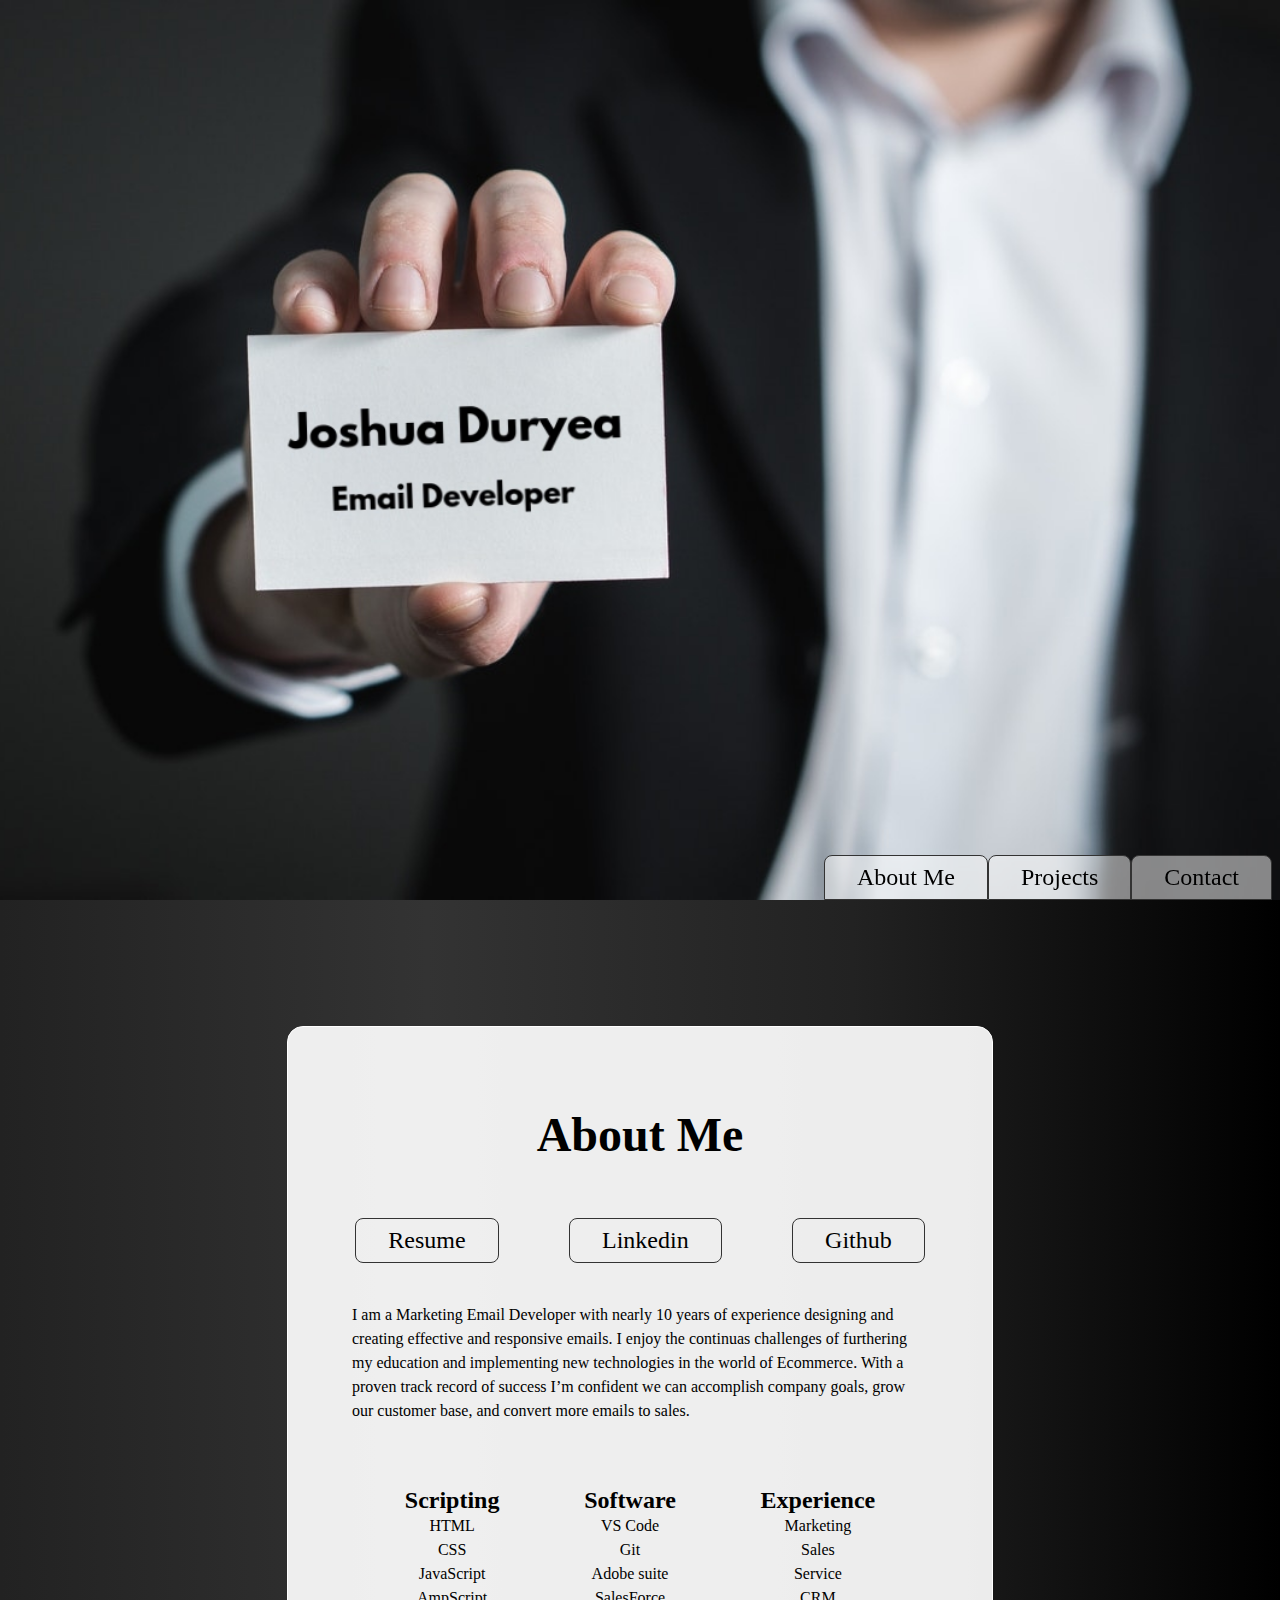
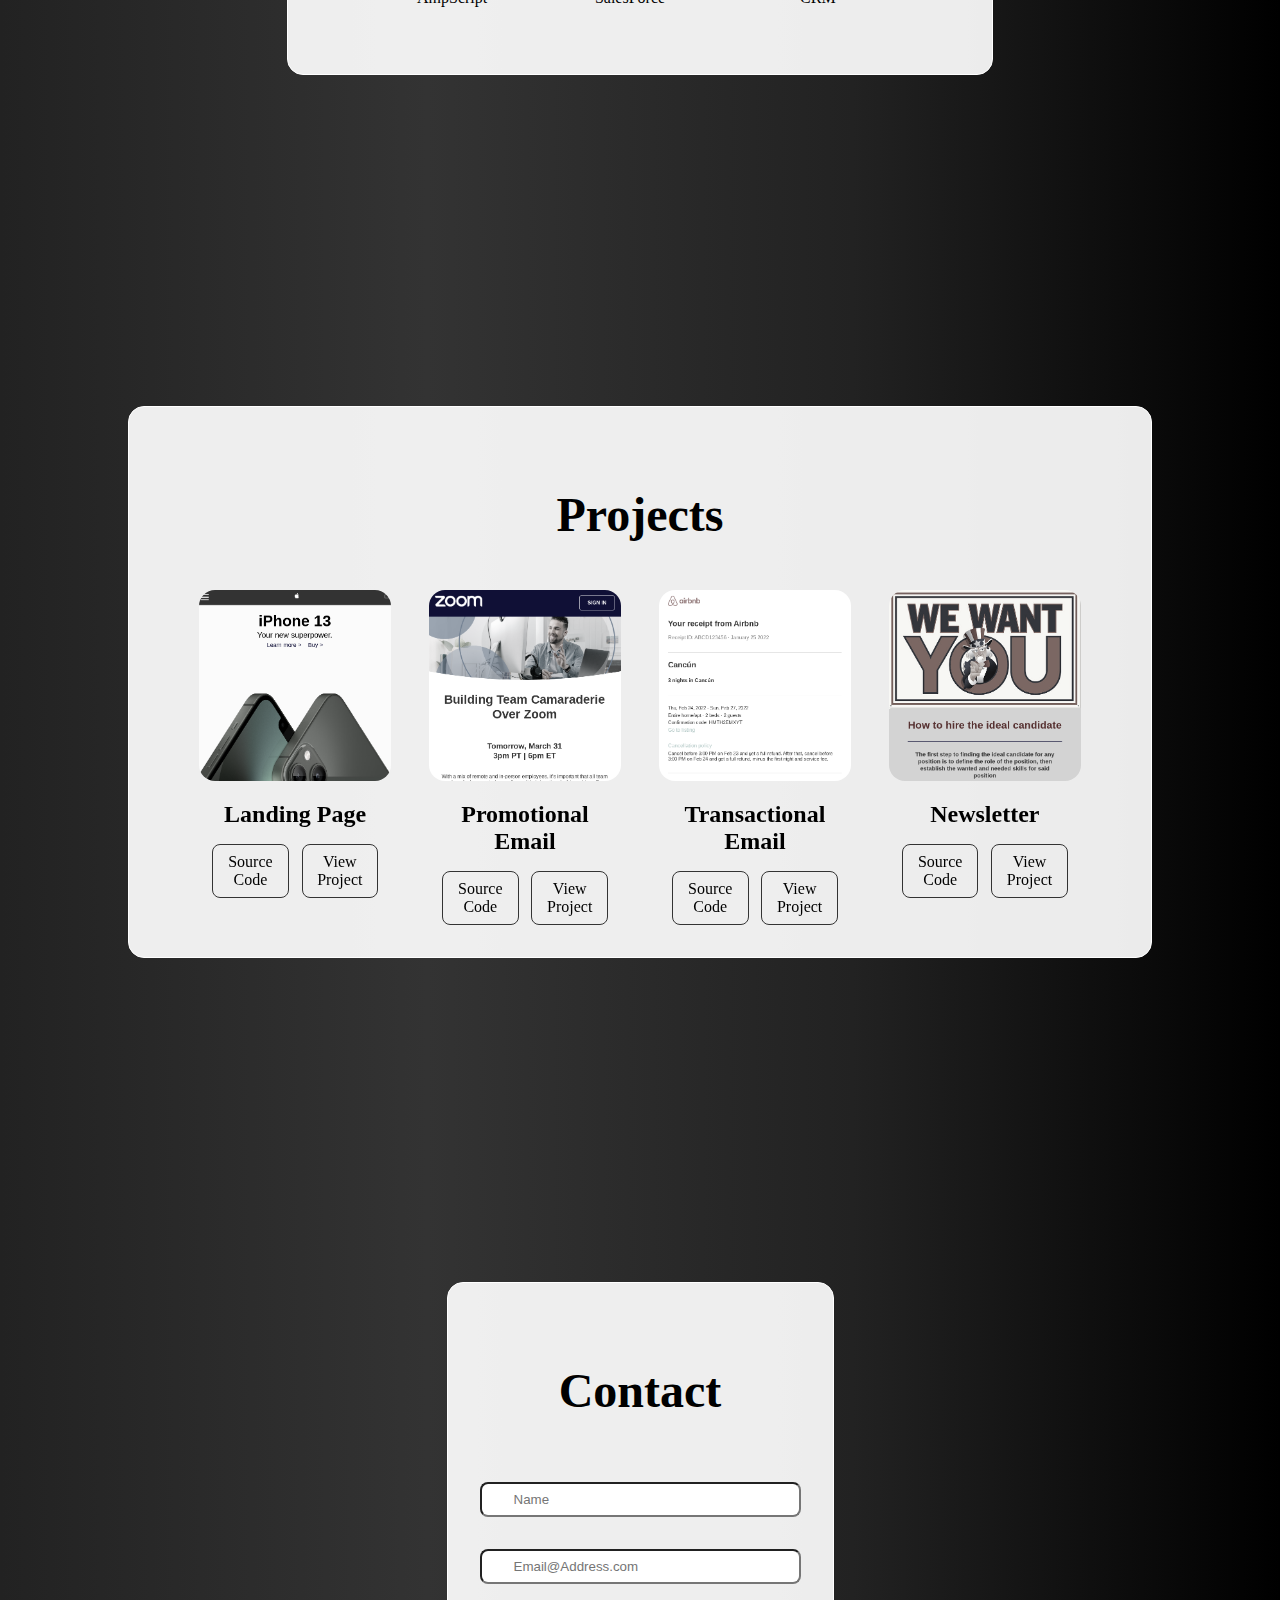
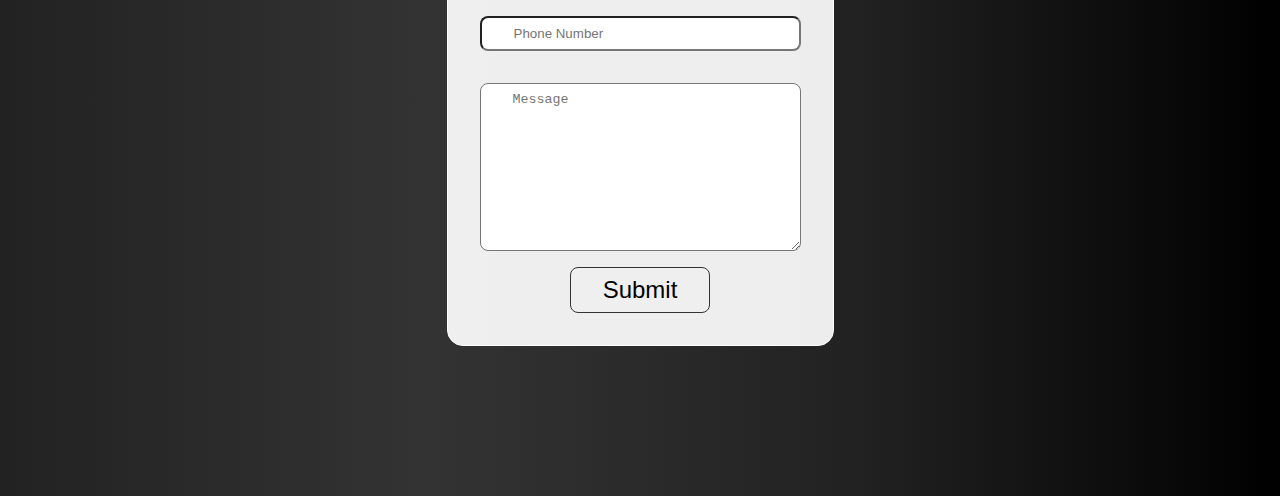
==== index.html @ 365a5def "Add files via upload" ====
<!DOCTYPE html>
<html lang="en">
<head>
    <meta charset="UTF-8">
    <meta http-equiv="X-UA-Compatible" content="IE=edge">
    <meta name="viewport" content="width=device-width, initial-scale=1.0">
    <link rel="stylesheet" href="./style.css">
    <title>Joshua Duryea</title>
</head>
<body>
    
    <header class="hero"></header>

    <nav>
        <ul>
            <li><a href="#about">About Me</a></li>
            <li><a href="#projects">Projects</a></li>
            <li><a href="#contact">Contact</a></li>
        </ul>
    </nav>

    <div class="section" id="about">
        <section class="container">
            <h1>About Me</h1>
            <div class="resume">
                <a href="./Resume2022.pdf" target="_blank">Resume</a>
                <a href="https://www.linkedin.com/in/j-undefined-8a1ba5246/" target="_blank">Linkedin</a>
                <a href="https://github.com/joshuajay511" target="_blank">Github</a>
            </div>
            <p>I am a Marketing Email Developer with nearly 10 years of experience designing and creating effective and responsive emails. I enjoy the continuas challenges of furthering my education and implementing new technologies in the world of Ecommerce. With a proven track record of success I’m confident we can accomplish company goals, grow our customer base, and convert more emails to sales. </p>
            <div class="content">
                <div class="col">
                    <h2>Scripting</h2>
                    <ul>
                        <li>HTML</li>
                        <li>CSS</li>
                        <li>JavaScript</li>
                        <li>AmpScript</li>
                    </ul>
                </div>
                <div class="col">
                    <h2>Software</h2>
                    <ul>
                        <li>VS Code</li>
                        <li>Git</li>
                        <li>Adobe suite</li>
                        <li>SalesForce</li>
                    </ul>
                </div>
                <div class="col">
                    <h2>Experience</h2>
                    <ul>
                        <li>Marketing</li>
                        <li>Sales</li>
                        <li>Service</li>
                        <li>CRM</li>
                    </ul>
                </div>
            </div>
        </section>
    </div>

    <div class="section" id="projects">
        <section class="container">
            <h1>Projects</h1>
            <ul>
                <li>
                    <div class="project">
                        <img src="./landingPage.png">
                        <h2>Landing Page</h2>
                        <ul>
                            <li><a href="https://github.com/joshuajay511/landingpage.git" target="_blank">Source Code</a></li>
                            <li><a href="./landing.html" target="_blank">View Project</a></li>
                        </ul>
                    </div>
                </li>
                <li>
                    <div class="project">
                        <img src="./promotional.png">
                        <h2>Promotional Email</h2>
                        <ul>
                            <li><a href="https://github.com/joshuajay511/emailpromotional.git" target="_blank">Source Code</a></li>
                            <li><a href="./promotional.html" target="_blank">View Project</a></li>
                        </ul>
                    </div>
                </li>
                <li>
                    <div class="project">
                        <img src="./receipt.png">
                        <h2>Transactional Email</h2>
                        <ul>
                            <li><a href="https://github.com/joshuajay511/emailreceipt.git" target="_blank">Source Code</a></li>
                            <li><a href="./receipt.html" target="_blank">View Project</a></li>
                        </ul>
                    </div>
                </li>
                <li>
                    <div class="project">
                        <img src="./newsletter.png">
                        <h2>Newsletter</h2>
                        <ul>
                            <li><a href="https://github.com/joshuajay511/emailnewsletter.git" target="_blank">Source Code</a></li>
                            <li><a href="./newsletter.html" target="_blank">View Project</a></li>
                        </ul>
                    </div>
                </li>
            </ul>
        </section>
    </div>

    <footer class="section" id="contact">
        <form name="contact" class="container" id="form" action="post" data-netlify="true">
            <h1>Contact</h1>
            <input type="text" id="name" placeholder="Name" required>
            <input type="email" id="email" placeholder="Email@Address.com" required>
            <input type="tel" pattern="[0-9]{10}" id="phone" placeholder="Phone Number">
            <textarea type="text" id="message" placeholder="Message" cols="30" rows="10"></textarea>
            <div data-netlify-recaptcha="true"></div>
            <button type="submit">Submit</button>
        </form>
    </footer>

</body>
</html>
---- style.css ----
*{
    margin: 0;
    padding: 0;
    box-sizing: border-box;
    scroll-behavior: smooth;
    transition: .5s ease;
    -webkit-tap-highlight-color:  rgba(255, 255, 255, 0); 
}

body {
    width: 100%;
    max-width: 2000px;
    background-image: linear-gradient(to right, #222, #333, #222, black);
}

nav {
    width: 100%;
    position: fixed;
    bottom: 0;
    display: flex;
    justify-content: flex-end;
    z-index: 10;
}

nav ul {
    display: flex;
    margin-right: 8px;
}

nav ul li {
    list-style: none;
    padding: 8px 32px;
    background-color: rgba(255, 255, 255, 0.5);
    border-top-left-radius: 8px;
    border-top-right-radius: 8px;
    border: 1px solid #333;
    transition: .5s ease;
}

nav ul li:hover {
    background-color: white;
    padding: 8px 40px;
    transition: .5s ease;
}

nav ul li a {
    text-decoration: none;
    color: black;
    font-size: 24px;
}

.hero {
    width: 100%;
    height: 100vh;
    background-image: url(./BeFunky-photo.jpg);
    background-size: cover;
    background-position: center;
}

.section {
    width: 100%;
    height: 100vh;
    display: flex;
    margin-bottom: 32px;
}

.container {
    max-width: 80%;
    margin: auto auto;
    border: 1px solid white;
    border-radius: 16px;
    background-color: rgba(255, 255, 255, 0.92);
    padding: 32px;
}

.section .container h1 {
    text-align: center;
    margin: 48px;
    font-size: 48px;
}

.section .container h2 {
    font-size: 24px;
}

.section .container p {
    font-size: 16px;
    line-height: 1.5;
    max-width: 80ch;
    padding: 32px;
}

#about .container .content {
    display: flex;
    width: 100%;
    justify-content: space-evenly;
    text-align: center;
    margin: 32px auto;
}

#about .container .content ul {
    list-style: none;
    line-height: 1.5;
}

#about .container .resume {
    text-align: center;
    display: flex;
    flex-wrap: wrap;
    justify-content: space-around;
}

#about .container .resume a {
    border: 1px solid #333;
    text-decoration: none;
    padding: 8px 32px;
    font-size: 24px;
    color: black;
    border-radius: 8px;
    transition: .5s ease;
    margin: 8px;
}

#about .container .resume a:hover{
    background-color: white;
    padding: 8px 40px;
    transition: .5s ease;
    cursor: pointer;
}

#projects .container ul{
    width: 100%;
    display: flex; 
    justify-content: space-evenly;
    list-style: none;
}

#projects .container ul li {
    width: 20%;
    text-align: center;
}

#projects .container ul li .project {
    width: 100%;
    display: flexbox;
    filter: saturate(15%);
    transition: .5s ease;
}

#projects .container ul li .project:hover {
    filter: saturate(100%);
    transition: .5s ease;
}

#projects .container ul li .project img {
    width: 100%;
    border-radius: 16px;
}

#projects .container ul li .project h2 {
    margin: 16px;
}

#projects .container ul li .project ul li {
    width: 40%;
    border: 1px solid #333;
    border-radius: 8px;
    padding: 8px;
    list-style: none;
    text-align: center;
    transition: .5s ease;
}

#projects .container ul li .project ul li:hover {
    background-color: white;
    font-size: 17px;
    transition: .5s ease;
}

#projects .container ul li .project ul li a {
    color: black;
    text-decoration: none;
}

form {
    display: flex;
    flex-direction: column;
}

form input {
    width: 100%;
    max-width: 600px;
    margin: 16px auto;
    padding: 8px 32px;
    border-radius: 8px;
}

form textarea {
    width: 100%;
    max-width: 600px;
    padding: 8px 32px;
    margin: 16px auto;
    border-radius: 8px;
}

form button {
    border: 1px solid #333;
    padding: 8px 32px;
    margin: 0 auto;
    font-size: 24px;
    color: black;
    border-radius: 8px;
    transition: .5s ease;
}

form button:hover {
    background-color: white;
    padding: 8px 40px;
    transition: .5s ease;
}

@media only screen and (max-width: 999px) {

    nav {
        justify-content: center;
    }

    nav ul {
        margin-right: 0;
    }

    nav ul li {
        background-color: white;
    }

    .hero {
        background-position: 25% 50%;
    }

    .section .container h1 {
        text-align: center;
        margin: 36px;
        font-size: 36px;
    }
    
    .section .container h2 {
        font-size: 18px;
    }

    #projects .container ul{
        width: 100%;
        flex-wrap: wrap;
    }
    
    #projects .container ul li {
        width: 40%;
        margin-bottom: 16px;
    }

    #projects .container ul li {
        justify-content: space-around;
    }

    #projects .container ul li .project ul {
        flex-direction: row;
    }

    #projects .container ul li .project {
        filter: saturate(100%);
    }
}

@media only screen and (max-width: 699px) {

   nav ul li {
       padding: 8px 16px;
   }

   nav ul li:hover {
       padding: 8px 16px;
   }

   .hero {
       background-position: 32% 50%;
   }
   
   .section {
       height: auto;
       min-height: 100vh;
   }

   .container {
       max-width: 90%;
       height: fit-content;
   }

   .section .container p {
       padding: 32px 8px;
       font-size: 14px;
   }

   #projects .container ul li {
       width: 80%;
   }

   #about .container .content {
       justify-content: space-between;
   }
}
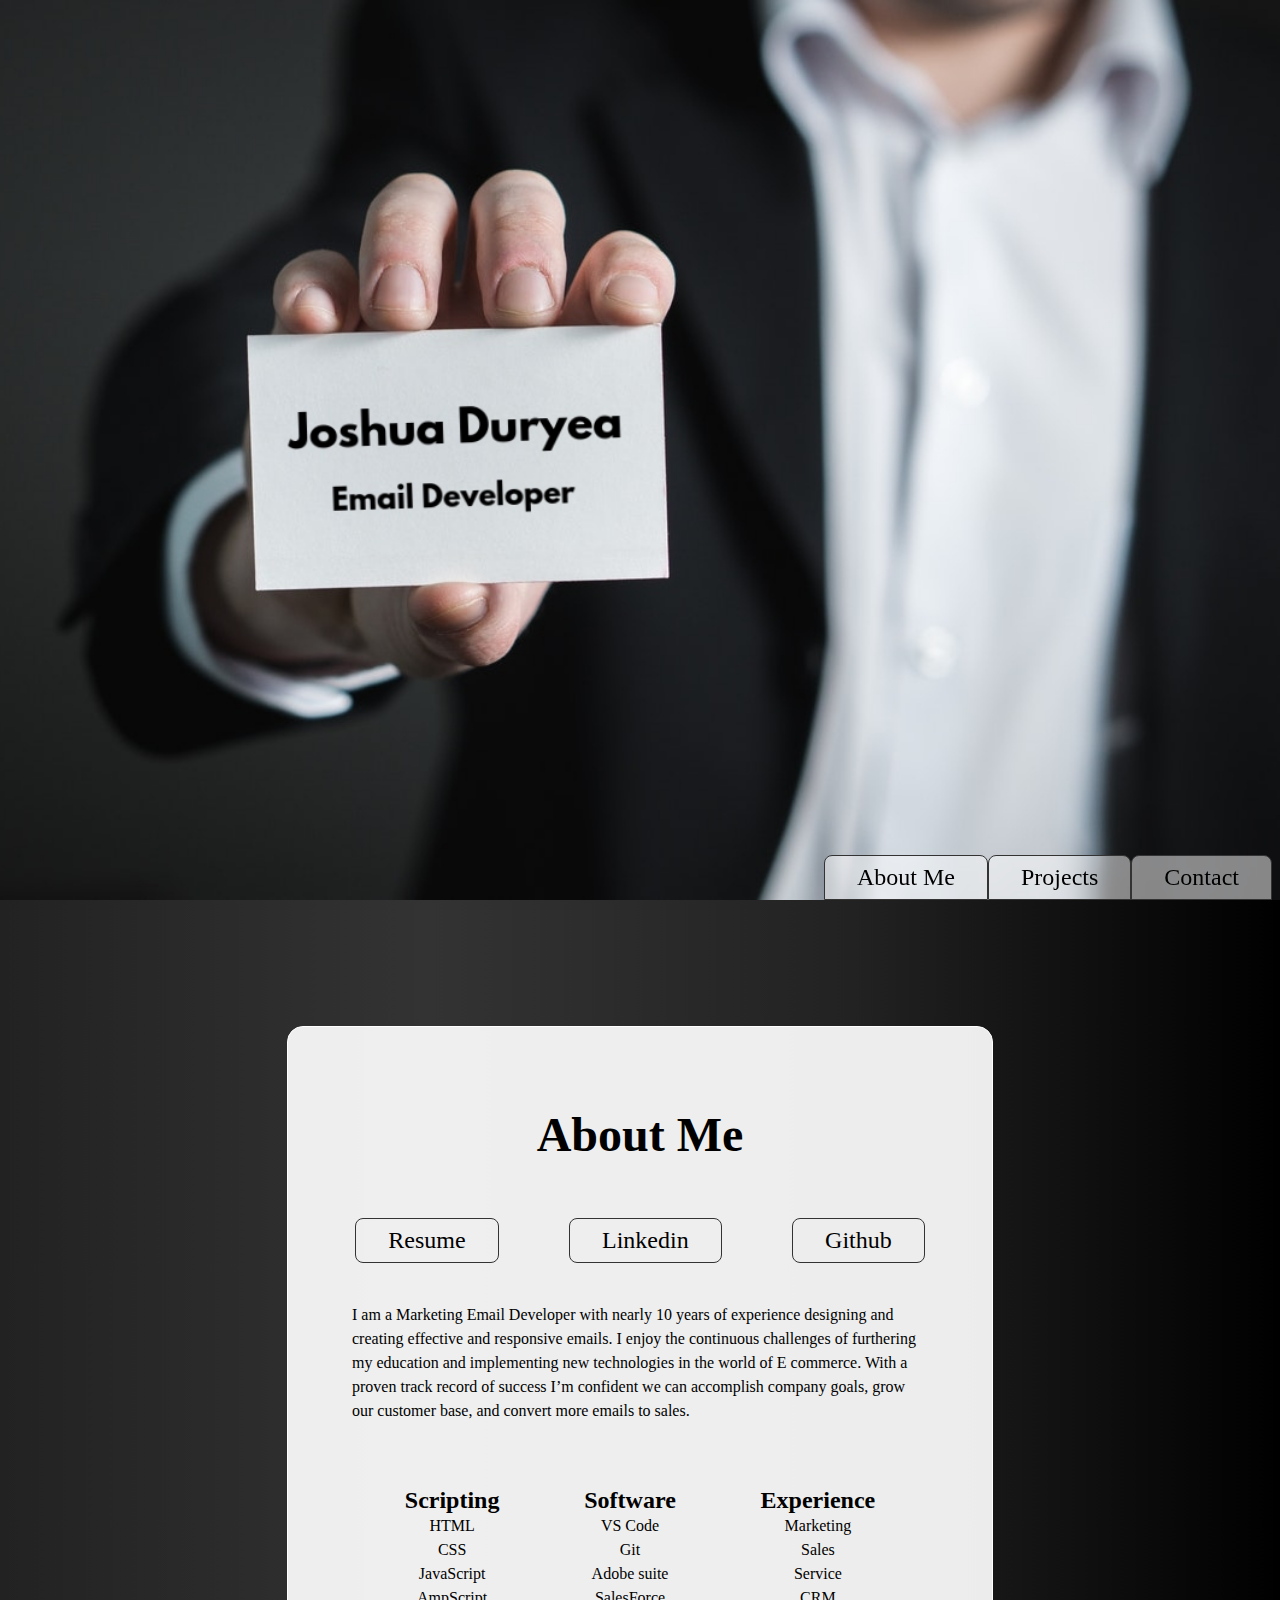
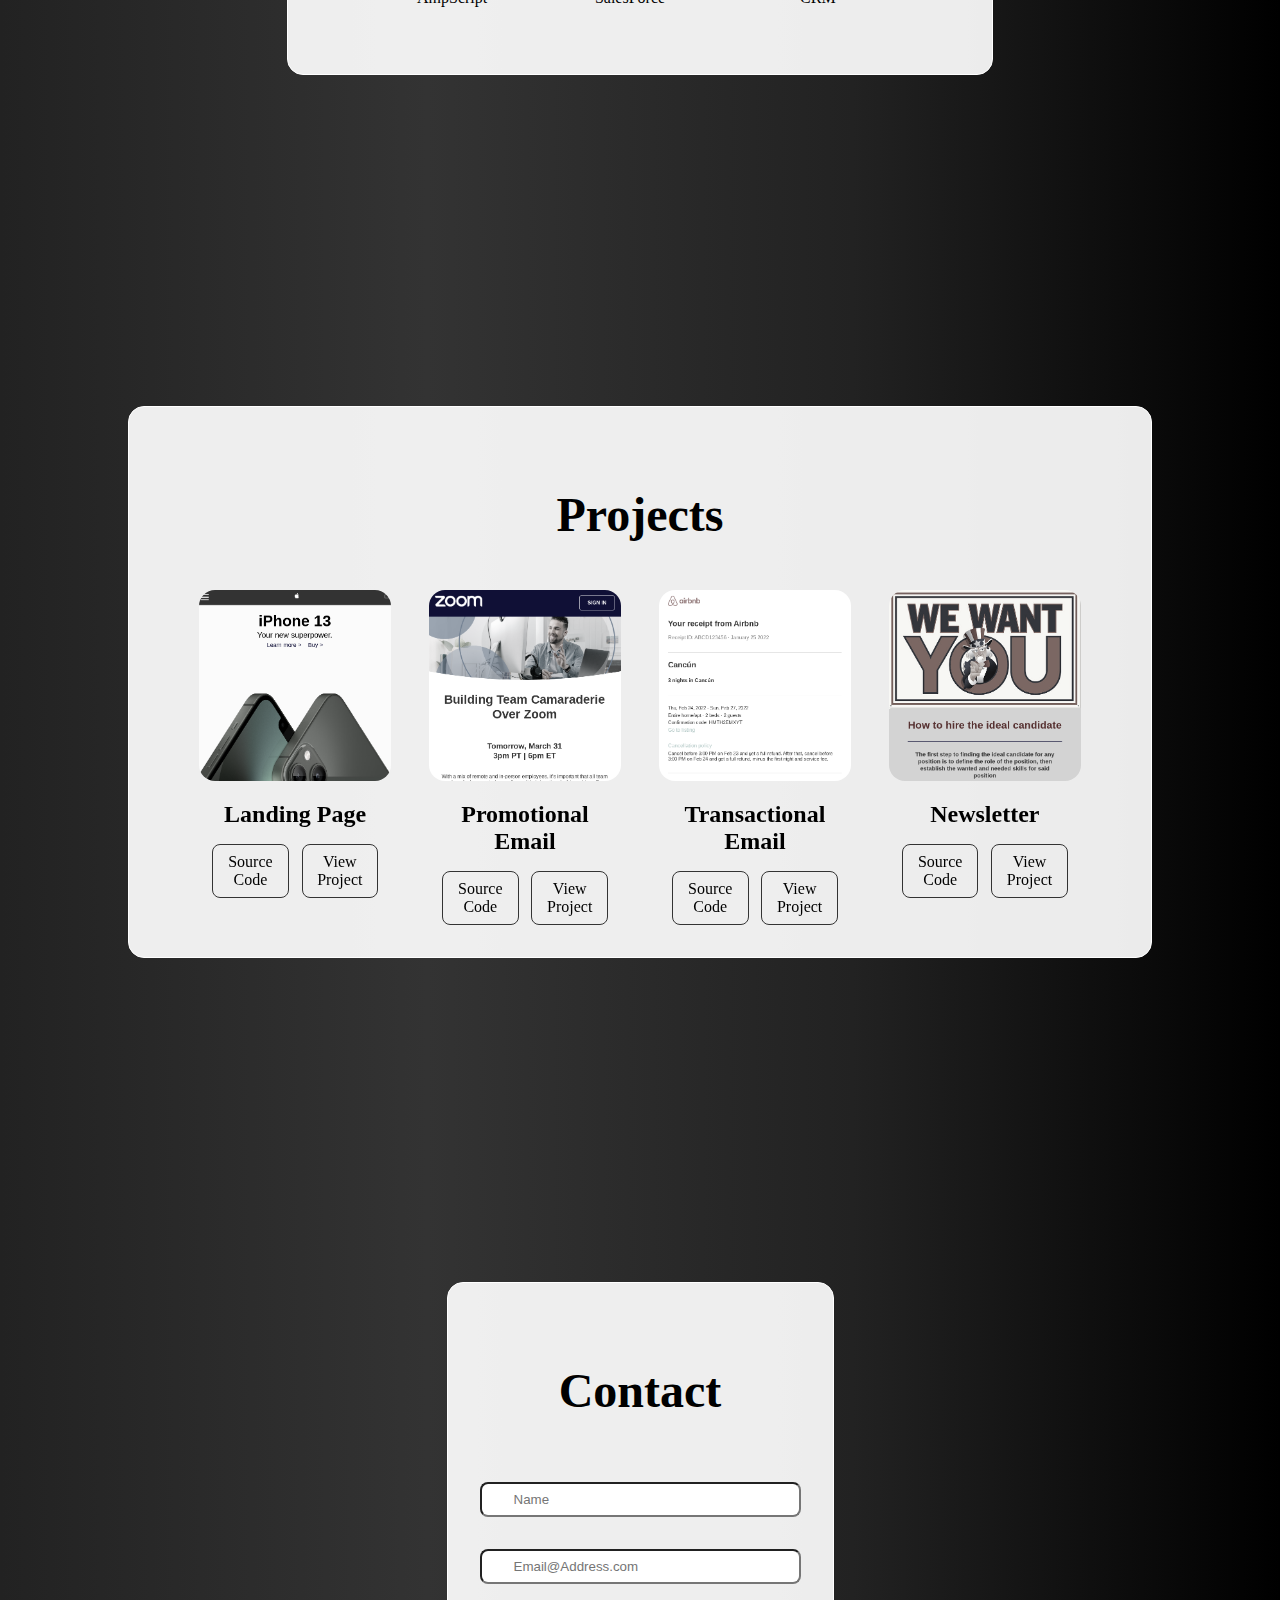
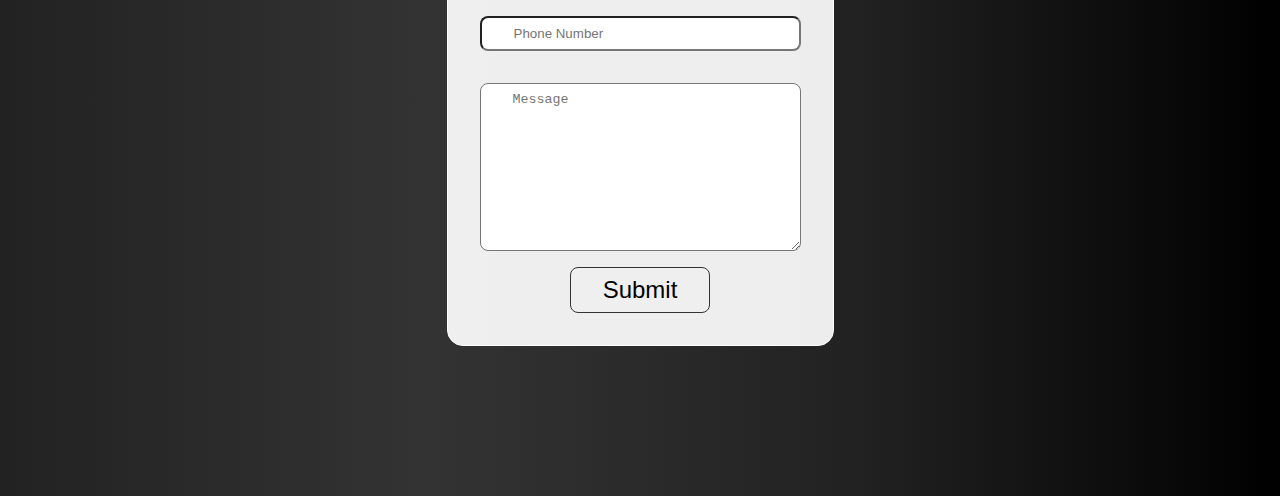
==== commit 00abf170: "Add files via upload" ====
--- a/index.html
+++ b/index.html
@@ -27,7 +27,7 @@
                 <a href="https://www.linkedin.com/in/j-undefined-8a1ba5246/" target="_blank">Linkedin</a>
                 <a href="https://github.com/joshuajay511" target="_blank">Github</a>
             </div>
-            <p>I am a Marketing Email Developer with nearly 10 years of experience designing and creating effective and responsive emails. I enjoy the continuas challenges of furthering my education and implementing new technologies in the world of Ecommerce. With a proven track record of success I’m confident we can accomplish company goals, grow our customer base, and convert more emails to sales. </p>
+            <p>I am a Marketing Email Developer with nearly 10 years of experience designing and creating effective and responsive emails. I enjoy the continuous challenges of furthering my education and implementing new technologies in the world of E commerce. With a proven track record of success I’m confident we can accomplish company goals, grow our customer base, and convert more emails to sales. </p>
             <div class="content">
                 <div class="col">
                     <h2>Scripting</h2>
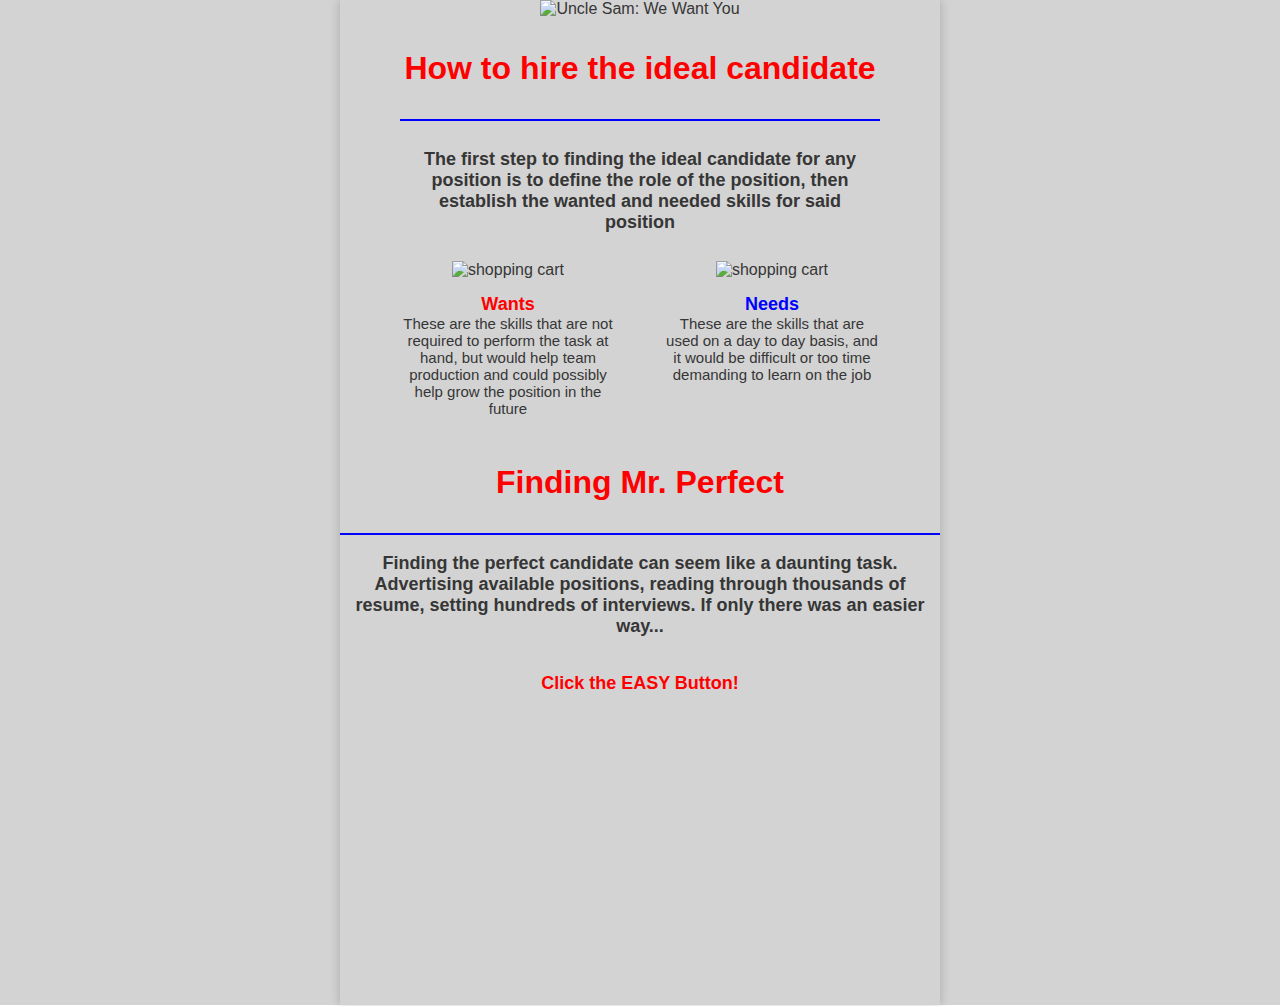
==== commit c8486c9e: "Add files via upload" ====
--- a/index.html
+++ b/index.html
@@ -1,124 +1,145 @@
-<!DOCTYPE html>
-<html lang="en">
+<!DOCTYPE html PUBLIC "-//W3C//DTD XHTML 1.0 Transitional//EN" "http://www.w3.org/TR/xhtml1/DTD/xhtml1-transitional.dtd">
+<html xmlns="http://www.w3.org/1999/xhtml" lang="en">
 <head>
-    <meta charset="UTF-8">
-    <meta http-equiv="X-UA-Compatible" content="IE=edge">
+	<meta http-equiv="Content-Type" content="text/html; charset=utf-8">
+	<meta http-equiv="X-UA-Compatible" content="IE=edge">
     <meta name="viewport" content="width=device-width, initial-scale=1.0">
-    <link rel="stylesheet" href="./style.css">
-    <title>Joshua Duryea</title>
+	<title>HTML Email Template Project</title>
+    <style type="text/css">
+        @import url('https://fonts.googleapis.com/css2?family=Lato:wght@300;400;700&display=swap');
+        table {
+            border-spacing: 0;
+        }
+        td {
+            padding: 0;
+        }
+        p {
+            font-size: 15px;
+        }
+        img {
+            border: 0;
+        }
+        a {
+            color: #e8fbfa;
+            text-decoration: none;
+        }
+
+        @media screen and (max-width: 500px) {
+            .two-col {
+                float: none!important;
+                width: 80%!important;
+                margin: 0 auto!important;
+            }
+        }
+
+   </style>
+   
+	
+	
 </head>
-<body>
-    
-    <header class="hero"></header>
+<body style="Margin:0;padding:0;min-width:100%;background-color:white;">
 
-    <nav>
-        <ul>
-            <li><a href="#about">About Me</a></li>
-            <li><a href="#projects">Projects</a></li>
-            <li><a href="#contact">Contact</a></li>
-        </ul>
-    </nav>
+   
 
-    <div class="section" id="about">
-        <section class="container">
-            <h1>About Me</h1>
-            <div class="resume">
-                <a href="./Resume2022.pdf" target="_blank">Resume</a>
-                <a href="https://www.linkedin.com/in/j-undefined-8a1ba5246/" target="_blank">Linkedin</a>
-                <a href="https://github.com/joshuajay511" target="_blank">Github</a>
+    <center style="width: 100%;table-layout: fixed;background-color:lightgray;">
+        <div style="max-width: 600px;background-color: #ffffff;box-shadow: 0 0 10px rgba(0, 0, 0, .2);">
+
+            <div style="font-size: 0px;color: #363636;line-height: 1px;mso-line-height-rule:exactly;display: none;max-width: 0px;max-height: 0px;opacity: 0;overflow: hidden;mso-hide:all;">
+                Explore how the Zoom platform seamlessly brings together remote and in-person teams, for work that goes wherever you do. Explore hybrid solutions.
             </div>
-            <p>I am a Marketing Email Developer with nearly 10 years of experience designing and creating effective and responsive emails. I enjoy the continuous challenges of furthering my education and implementing new technologies in the world of E commerce. With a proven track record of success I’m confident we can accomplish company goals, grow our customer base, and convert more emails to sales. </p>
-            <div class="content">
-                <div class="col">
-                    <h2>Scripting</h2>
-                    <ul>
-                        <li>HTML</li>
-                        <li>CSS</li>
-                        <li>JavaScript</li>
-                        <li>AmpScript</li>
-                    </ul>
-                </div>
-                <div class="col">
-                    <h2>Software</h2>
-                    <ul>
-                        <li>VS Code</li>
-                        <li>Git</li>
-                        <li>Adobe suite</li>
-                        <li>SalesForce</li>
-                    </ul>
-                </div>
-                <div class="col">
-                    <h2>Experience</h2>
-                    <ul>
-                        <li>Marketing</li>
-                        <li>Sales</li>
-                        <li>Service</li>
-                        <li>CRM</li>
-                    </ul>
-                </div>
-            </div>
-        </section>
-    </div>
 
-    <div class="section" id="projects">
-        <section class="container">
-            <h1>Projects</h1>
-            <ul>
-                <li>
-                    <div class="project">
-                        <img src="./landingPage.png">
-                        <h2>Landing Page</h2>
-                        <ul>
-                            <li><a href="https://github.com/joshuajay511/landingpage.git" target="_blank">Source Code</a></li>
-                            <li><a href="./landing.html" target="_blank">View Project</a></li>
-                        </ul>
-                    </div>
-                </li>
-                <li>
-                    <div class="project">
-                        <img src="./promotional.png">
-                        <h2>Promotional Email</h2>
-                        <ul>
-                            <li><a href="https://github.com/joshuajay511/emailpromotional.git" target="_blank">Source Code</a></li>
-                            <li><a href="./promotional.html" target="_blank">View Project</a></li>
-                        </ul>
-                    </div>
-                </li>
-                <li>
-                    <div class="project">
-                        <img src="./receipt.png">
-                        <h2>Transactional Email</h2>
-                        <ul>
-                            <li><a href="https://github.com/joshuajay511/emailreceipt.git" target="_blank">Source Code</a></li>
-                            <li><a href="./receipt.html" target="_blank">View Project</a></li>
-                        </ul>
-                    </div>
-                </li>
-                <li>
-                    <div class="project">
-                        <img src="./newsletter.png">
-                        <h2>Newsletter</h2>
-                        <ul>
-                            <li><a href="https://github.com/joshuajay511/emailnewsletter.git" target="_blank">Source Code</a></li>
-                            <li><a href="./newsletter.html" target="_blank">View Project</a></li>
-                        </ul>
-                    </div>
-                </li>
-            </ul>
-        </section>
-    </div>
+            <table style="border-spacing:0;color:#363636;font-family: sans-serif, Arial, Helvetica!important;background-color: lightgray;Margin:0;padding:0;width: 100%;max-width: 600px;" role="presentation">
 
-    <footer class="section" id="contact">
-        <form name="contact" class="container" id="form" action="post" data-netlify="true">
-            <h1>Contact</h1>
-            <input type="text" id="name" placeholder="Name" required>
-            <input type="email" id="email" placeholder="Email@Address.com" required>
-            <input type="tel" pattern="[0-9]{10}" id="phone" placeholder="Phone Number">
-            <textarea type="text" id="message" placeholder="Message" cols="30" rows="10"></textarea>
-            <div data-netlify-recaptcha="true"></div>
-            <button type="submit">Submit</button>
-        </form>
-    </footer>
+                <tr>
+                    <td style="padding: 0; text-align: center;">
+                        <img src="https://media.istockphoto.com/vectors/we-want-you-heading-c-vector-id480613943?k=20&m=480613943&s=612x612&w=0&h=bCewU0fW-noj5CJeCB4QV-hsS3vdRVOMGlxpWxMtQx8=" alt="Uncle Sam: We Want You" width="100%" style="max-width: 100%;" border="0">
+                    </td>
+                </tr>
+                
+                <tr>
+                    <td style="padding: 0;">
+                        <table width="80%" style="border-spacing: 0; margin: 0 auto;" role="presentation">
+                            <tr>
+                                <td style="padding: 0; text-align: center;">
+                                    <p style="font-size: 32px; font-weight: bold; color: red;">How to hire the ideal candidate</p>
+                                </td>
+                            </tr>
+                            <tr>
+                                <td style="padding: 0; border-bottom: 2px solid blue;"></td>
+                            </tr>
+                            <tr>
+                                <td style="padding: 10px; text-align: center;">
+                                    <p style="font-size: 18px; font-weight: bold;">The first step to finding the ideal candidate for any position is to define the role of the position, then establish the wanted and needed skills for said position</p>
+                                </td>
+                            </tr>
+                            <tr>
+                                <td style="padding: 0;">
+                                    <table class="two-col" width="45%" style="border-spacing: 0; float: left;" role="presentation">
+                                        <tr>
+                                            <td style="padding: 0; text-align: center;">
+                                                <img src="https://cdn.shopify.com/app-store/listing_images/c64e515bc1b88501eb6f5c4e341c012c/icon/CKKxwozL0PICEAE=.png" alt="shopping cart" width="250px" height="200px" style="max-width: 100%;" border="0">
+                                            </td>
+                                        </tr>
+                                        <tr>
+                                            <td style="padding: 0; text-align: center;">
+                                                <p><span style="font-size: 18px; color: red; font-weight: bold;">Wants</span><br>
+                                                    These are the skills that are not required to perform the task at hand, but would help team production and could possibly help grow the position in the future</p>
+                                            </td>
+                                        </tr>
+                                    </table>
+                                    <table class="two-col" width="45%" style="border-spacing: 0; float: right;" role="presentation">
+                                        <tr>
+                                            <td style="padding: 0; text-align: center;">
+                                                <img src="https://www.cio.com/wp-content/uploads/2021/12/tools-100713235-orig.jpg?quality=50&strip=all" alt="shopping cart" width="250px" height="200px" style="max-width: 100%;" border="0">
+                                            </td>
+                                        </tr>
+                                        <tr>
+                                            <td style="padding: 0; text-align: center;">
+                                                <p><span style="font-size: 18px; color: blue; font-weight: bold;">Needs</span><br>
+                                                    These are the skills that are used on a day to day basis, and it would be difficult or too time demanding to learn on the job</p>
+                                            </td>
+                                        </tr>
+                                    </table>
+                                </td>
+                            </tr>
+                        </table>
+                    </td>
+                </tr>
+
+                <tr>
+                    <td style="padding: 0; text-align: center;">
+                        <p style="font-size: 32px; font-weight: bold; color: red;">Finding Mr. Perfect</p>
+                    </td>
+                </tr>
+                <tr>
+                    <td style="padding: 0; border-bottom: 2px solid blue;"></td>
+                </tr>
+                <tr>
+                    <td style="padding: 0; text-align: center;">
+                        <p style="font-size: 18px; font-weight: bold;">Finding the perfect candidate can seem like a daunting task. Advertising available positions, reading through thousands of resume, setting hundreds of interviews. If only there was an easier way...</p>
+                    </td>
+                </tr>
+                <tr>
+                    <td background="https://cdn.dribbble.com/users/2148616/screenshots/14871787/media/49ca6a02e2446a2c09e11fe963e0820e.gif" width="100%" height="350px" style="padding: 0; background-position: center;">
+                        <table width="100%" height="350px" style="border-spacing: 0;" role="presentation">
+                            <tr>
+                                <td style="padding: 0; text-align: center; vertical-align: top;">
+                                    <p style="font-size: 18px; font-weight: bold; color: red;">Click the EASY Button!</p>
+                                </td>
+                            </tr>
+                            <tr>
+                                <td style="padding: 0;;" align="bottom left">
+                                    <a href="https://www.linkedin.com/in/joshua-duryea-8a1ba5246/" style="text-decoration: none; padding: 150px 150px 35px 150px;"></a>
+                                </td>
+                            </tr>
+                        </table>
+                    </td>
+                </tr>
+
+
+            </table>
+        </div>
+   </center>
 
 </body>
 </html>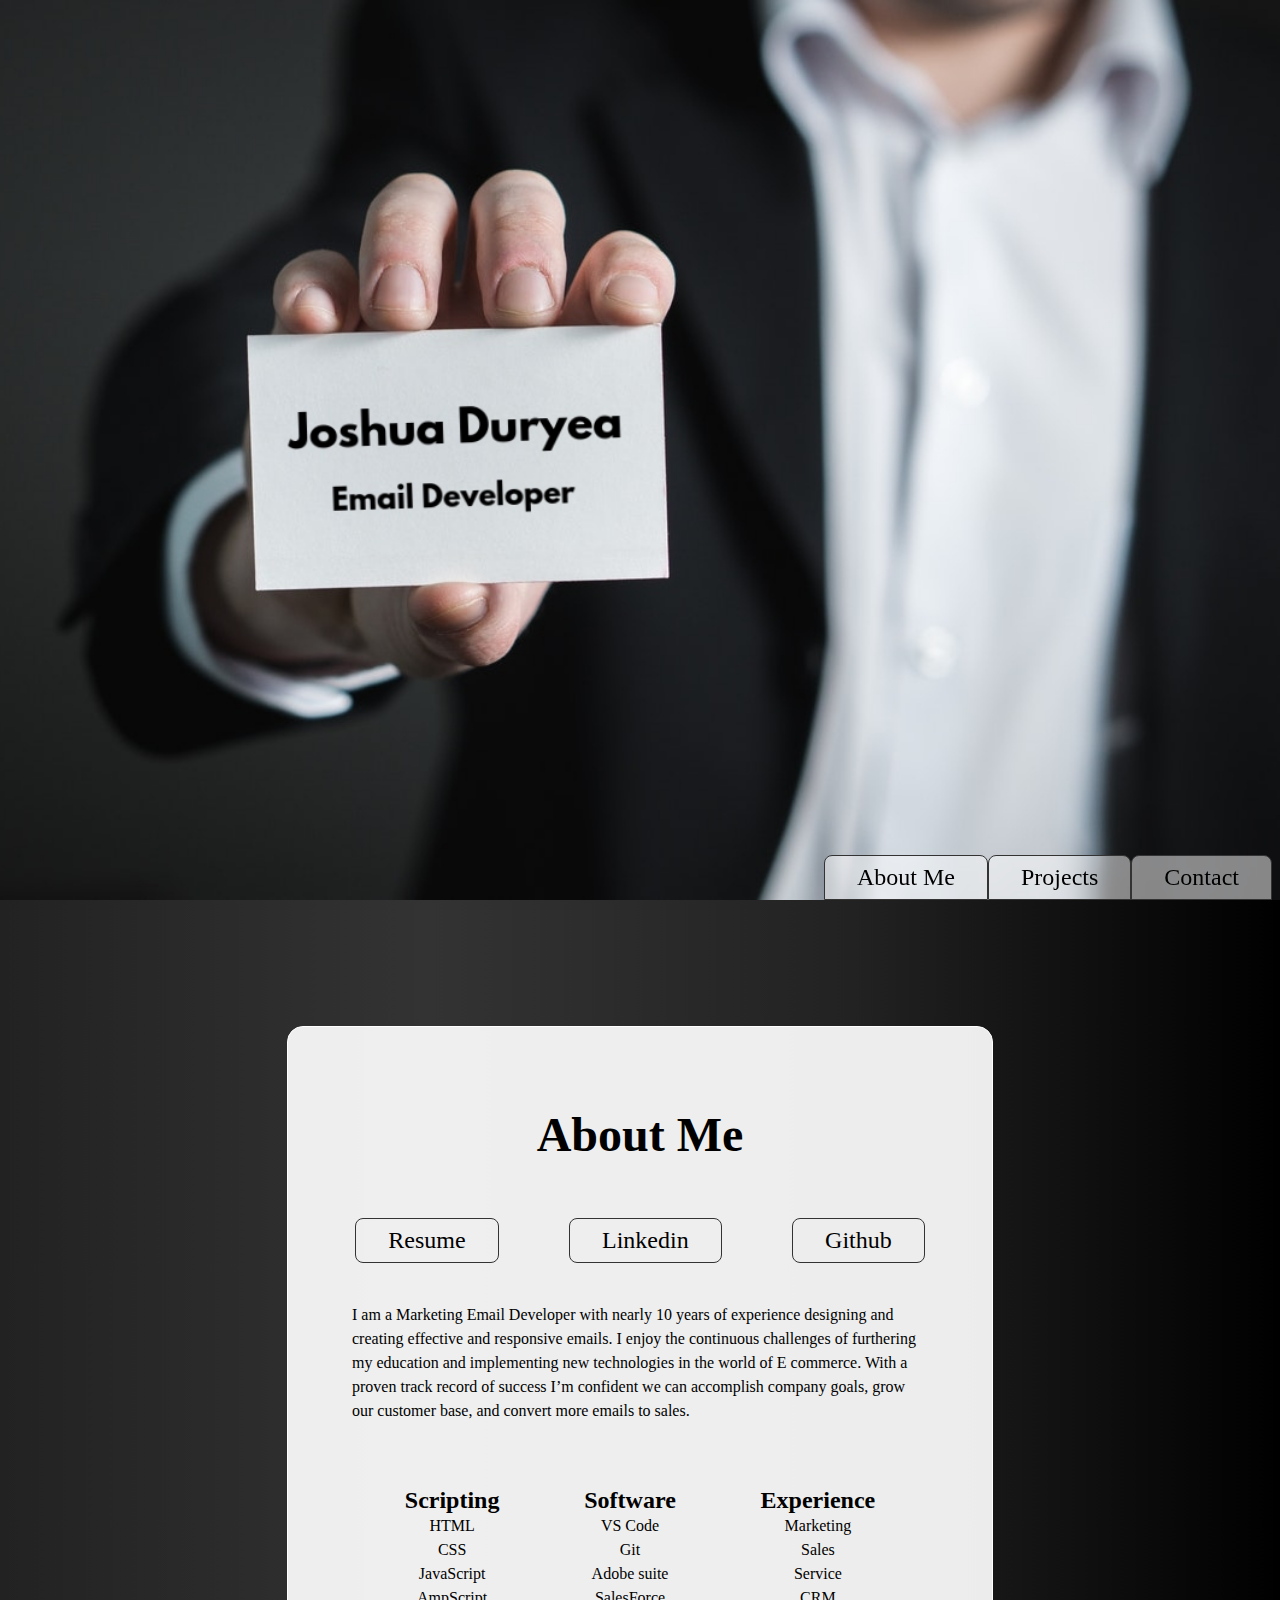
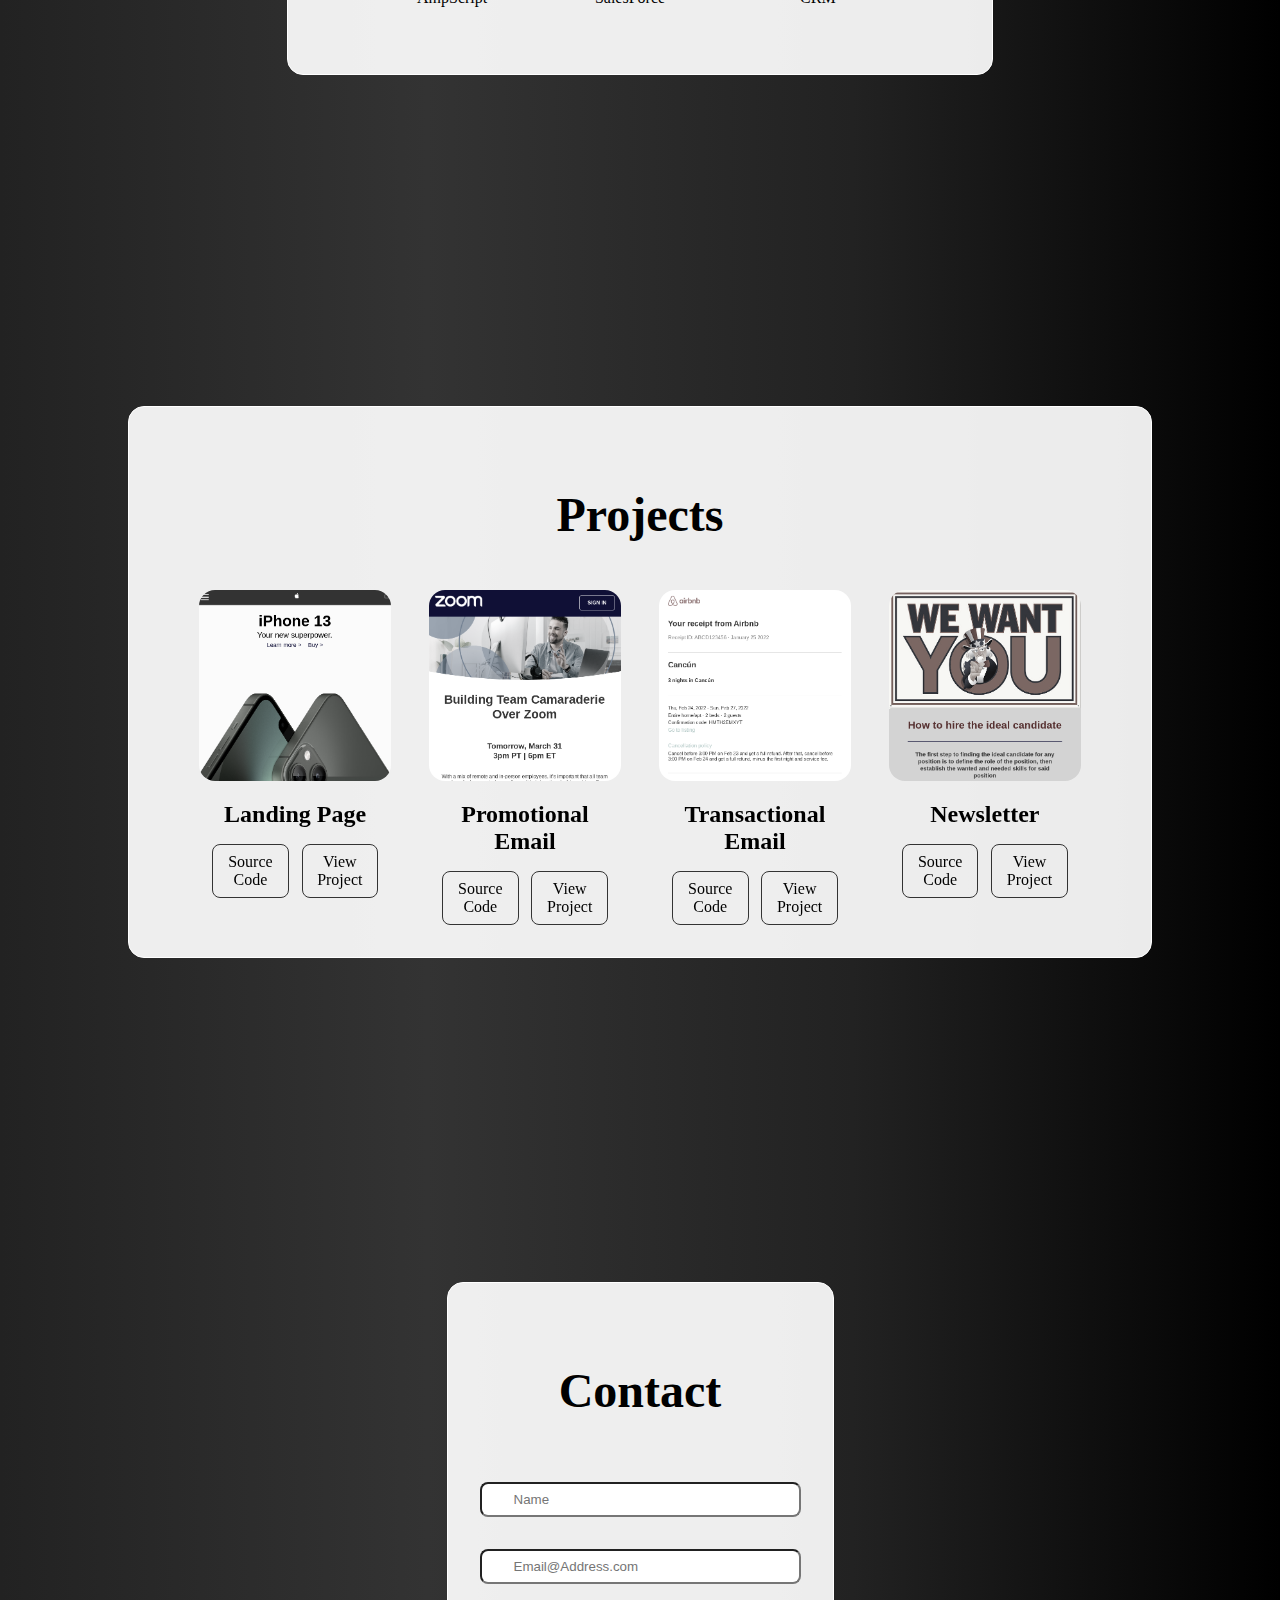
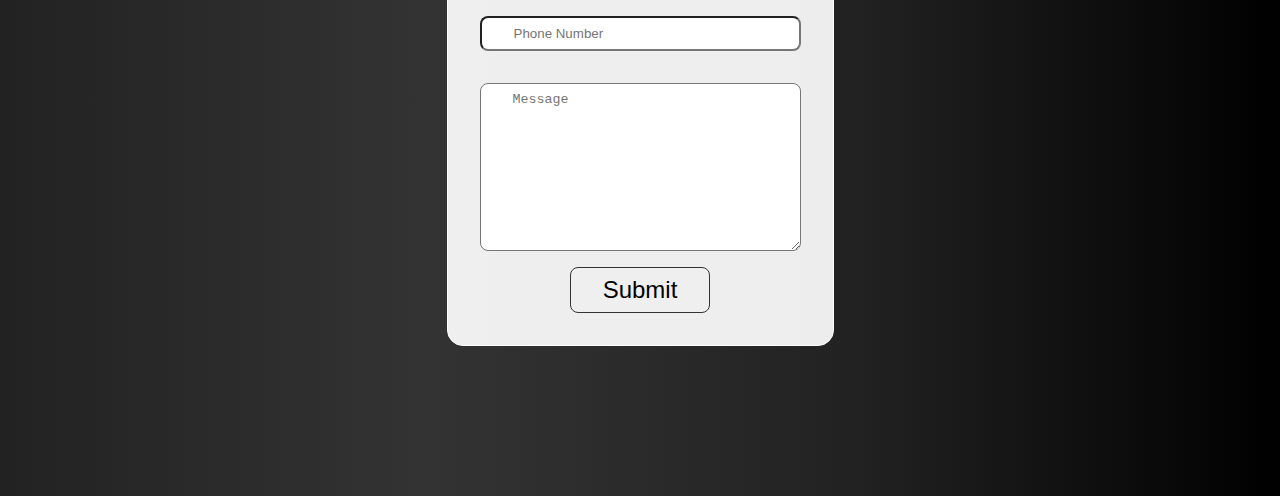
==== commit 33a74473: "Add files via upload" ====
--- a/index.html
+++ b/index.html
@@ -1,145 +1,124 @@
-<!DOCTYPE html PUBLIC "-//W3C//DTD XHTML 1.0 Transitional//EN" "http://www.w3.org/TR/xhtml1/DTD/xhtml1-transitional.dtd">
-<html xmlns="http://www.w3.org/1999/xhtml" lang="en">
+<!DOCTYPE html>
+<html lang="en">
 <head>
-	<meta http-equiv="Content-Type" content="text/html; charset=utf-8">
-	<meta http-equiv="X-UA-Compatible" content="IE=edge">
+    <meta charset="UTF-8">
+    <meta http-equiv="X-UA-Compatible" content="IE=edge">
     <meta name="viewport" content="width=device-width, initial-scale=1.0">
-	<title>HTML Email Template Project</title>
-    <style type="text/css">
-        @import url('https://fonts.googleapis.com/css2?family=Lato:wght@300;400;700&display=swap');
-        table {
-            border-spacing: 0;
-        }
-        td {
-            padding: 0;
-        }
-        p {
-            font-size: 15px;
-        }
-        img {
-            border: 0;
-        }
-        a {
-            color: #e8fbfa;
-            text-decoration: none;
-        }
+    <link rel="stylesheet" href="./style.css">
+    <title>Joshua Duryea</title>
+</head>
+<body>
+    
+    <header class="hero"></header>
 
-        @media screen and (max-width: 500px) {
-            .two-col {
-                float: none!important;
-                width: 80%!important;
-                margin: 0 auto!important;
-            }
-        }
+    <nav>
+        <ul>
+            <li><a href="#about">About Me</a></li>
+            <li><a href="#projects">Projects</a></li>
+            <li><a href="#contact">Contact</a></li>
+        </ul>
+    </nav>
 
-   </style>
-   
-	
-	
-</head>
-<body style="Margin:0;padding:0;min-width:100%;background-color:white;">
+    <div class="section" id="about">
+        <section class="container">
+            <h1>About Me</h1>
+            <div class="resume">
+                <a href="./Resume2022.pdf" target="_blank">Resume</a>
+                <a href="https://www.linkedin.com/in/joshua-duryea-8a1ba5246/" target="_blank">Linkedin</a>
+                <a href="https://github.com/joshuajay511" target="_blank">Github</a>
+            </div>
+            <p>I am a Marketing Email Developer with nearly 10 years of experience designing and creating effective and responsive emails. I enjoy the continuous challenges of furthering my education and implementing new technologies in the world of E commerce. With a proven track record of success I’m confident we can accomplish company goals, grow our customer base, and convert more emails to sales. </p>
+            <div class="content">
+                <div class="col">
+                    <h2>Scripting</h2>
+                    <ul>
+                        <li>HTML</li>
+                        <li>CSS</li>
+                        <li>JavaScript</li>
+                        <li>AmpScript</li>
+                    </ul>
+                </div>
+                <div class="col">
+                    <h2>Software</h2>
+                    <ul>
+                        <li>VS Code</li>
+                        <li>Git</li>
+                        <li>Adobe suite</li>
+                        <li>SalesForce</li>
+                    </ul>
+                </div>
+                <div class="col">
+                    <h2>Experience</h2>
+                    <ul>
+                        <li>Marketing</li>
+                        <li>Sales</li>
+                        <li>Service</li>
+                        <li>CRM</li>
+                    </ul>
+                </div>
+            </div>
+        </section>
+    </div>
 
-   
+    <div class="section" id="projects">
+        <section class="container">
+            <h1>Projects</h1>
+            <ul>
+                <li>
+                    <div class="project">
+                        <img src="./landingPage.png">
+                        <h2>Landing Page</h2>
+                        <ul>
+                            <li><a href="https://github.com/joshuajay511/landingpage.git" target="_blank">Source Code</a></li>
+                            <li><a href="./landing.html" target="_blank">View Project</a></li>
+                        </ul>
+                    </div>
+                </li>
+                <li>
+                    <div class="project">
+                        <img src="./promotional.png">
+                        <h2>Promotional Email</h2>
+                        <ul>
+                            <li><a href="https://github.com/joshuajay511/emailpromotional.git" target="_blank">Source Code</a></li>
+                            <li><a href="./promotional.html" target="_blank">View Project</a></li>
+                        </ul>
+                    </div>
+                </li>
+                <li>
+                    <div class="project">
+                        <img src="./receipt.png">
+                        <h2>Transactional Email</h2>
+                        <ul>
+                            <li><a href="https://github.com/joshuajay511/emailreceipt.git" target="_blank">Source Code</a></li>
+                            <li><a href="./receipt.html" target="_blank">View Project</a></li>
+                        </ul>
+                    </div>
+                </li>
+                <li>
+                    <div class="project">
+                        <img src="./newsletter.png">
+                        <h2>Newsletter</h2>
+                        <ul>
+                            <li><a href="https://github.com/joshuajay511/emailnewsletter.git" target="_blank">Source Code</a></li>
+                            <li><a href="./newsletter.html" target="_blank">View Project</a></li>
+                        </ul>
+                    </div>
+                </li>
+            </ul>
+        </section>
+    </div>
 
-    <center style="width: 100%;table-layout: fixed;background-color:lightgray;">
-        <div style="max-width: 600px;background-color: #ffffff;box-shadow: 0 0 10px rgba(0, 0, 0, .2);">
-
-            <div style="font-size: 0px;color: #363636;line-height: 1px;mso-line-height-rule:exactly;display: none;max-width: 0px;max-height: 0px;opacity: 0;overflow: hidden;mso-hide:all;">
-                Explore how the Zoom platform seamlessly brings together remote and in-person teams, for work that goes wherever you do. Explore hybrid solutions.
-            </div>
-
-            <table style="border-spacing:0;color:#363636;font-family: sans-serif, Arial, Helvetica!important;background-color: lightgray;Margin:0;padding:0;width: 100%;max-width: 600px;" role="presentation">
-
-                <tr>
-                    <td style="padding: 0; text-align: center;">
-                        <img src="https://media.istockphoto.com/vectors/we-want-you-heading-c-vector-id480613943?k=20&m=480613943&s=612x612&w=0&h=bCewU0fW-noj5CJeCB4QV-hsS3vdRVOMGlxpWxMtQx8=" alt="Uncle Sam: We Want You" width="100%" style="max-width: 100%;" border="0">
-                    </td>
-                </tr>
-                
-                <tr>
-                    <td style="padding: 0;">
-                        <table width="80%" style="border-spacing: 0; margin: 0 auto;" role="presentation">
-                            <tr>
-                                <td style="padding: 0; text-align: center;">
-                                    <p style="font-size: 32px; font-weight: bold; color: red;">How to hire the ideal candidate</p>
-                                </td>
-                            </tr>
-                            <tr>
-                                <td style="padding: 0; border-bottom: 2px solid blue;"></td>
-                            </tr>
-                            <tr>
-                                <td style="padding: 10px; text-align: center;">
-                                    <p style="font-size: 18px; font-weight: bold;">The first step to finding the ideal candidate for any position is to define the role of the position, then establish the wanted and needed skills for said position</p>
-                                </td>
-                            </tr>
-                            <tr>
-                                <td style="padding: 0;">
-                                    <table class="two-col" width="45%" style="border-spacing: 0; float: left;" role="presentation">
-                                        <tr>
-                                            <td style="padding: 0; text-align: center;">
-                                                <img src="https://cdn.shopify.com/app-store/listing_images/c64e515bc1b88501eb6f5c4e341c012c/icon/CKKxwozL0PICEAE=.png" alt="shopping cart" width="250px" height="200px" style="max-width: 100%;" border="0">
-                                            </td>
-                                        </tr>
-                                        <tr>
-                                            <td style="padding: 0; text-align: center;">
-                                                <p><span style="font-size: 18px; color: red; font-weight: bold;">Wants</span><br>
-                                                    These are the skills that are not required to perform the task at hand, but would help team production and could possibly help grow the position in the future</p>
-                                            </td>
-                                        </tr>
-                                    </table>
-                                    <table class="two-col" width="45%" style="border-spacing: 0; float: right;" role="presentation">
-                                        <tr>
-                                            <td style="padding: 0; text-align: center;">
-                                                <img src="https://www.cio.com/wp-content/uploads/2021/12/tools-100713235-orig.jpg?quality=50&strip=all" alt="shopping cart" width="250px" height="200px" style="max-width: 100%;" border="0">
-                                            </td>
-                                        </tr>
-                                        <tr>
-                                            <td style="padding: 0; text-align: center;">
-                                                <p><span style="font-size: 18px; color: blue; font-weight: bold;">Needs</span><br>
-                                                    These are the skills that are used on a day to day basis, and it would be difficult or too time demanding to learn on the job</p>
-                                            </td>
-                                        </tr>
-                                    </table>
-                                </td>
-                            </tr>
-                        </table>
-                    </td>
-                </tr>
-
-                <tr>
-                    <td style="padding: 0; text-align: center;">
-                        <p style="font-size: 32px; font-weight: bold; color: red;">Finding Mr. Perfect</p>
-                    </td>
-                </tr>
-                <tr>
-                    <td style="padding: 0; border-bottom: 2px solid blue;"></td>
-                </tr>
-                <tr>
-                    <td style="padding: 0; text-align: center;">
-                        <p style="font-size: 18px; font-weight: bold;">Finding the perfect candidate can seem like a daunting task. Advertising available positions, reading through thousands of resume, setting hundreds of interviews. If only there was an easier way...</p>
-                    </td>
-                </tr>
-                <tr>
-                    <td background="https://cdn.dribbble.com/users/2148616/screenshots/14871787/media/49ca6a02e2446a2c09e11fe963e0820e.gif" width="100%" height="350px" style="padding: 0; background-position: center;">
-                        <table width="100%" height="350px" style="border-spacing: 0;" role="presentation">
-                            <tr>
-                                <td style="padding: 0; text-align: center; vertical-align: top;">
-                                    <p style="font-size: 18px; font-weight: bold; color: red;">Click the EASY Button!</p>
-                                </td>
-                            </tr>
-                            <tr>
-                                <td style="padding: 0;;" align="bottom left">
-                                    <a href="https://www.linkedin.com/in/joshua-duryea-8a1ba5246/" style="text-decoration: none; padding: 150px 150px 35px 150px;"></a>
-                                </td>
-                            </tr>
-                        </table>
-                    </td>
-                </tr>
-
-
-            </table>
-        </div>
-   </center>
+    <footer class="section" id="contact">
+        <form name="contact" class="container" id="form" action="post" data-netlify="true">
+            <h1>Contact</h1>
+            <input type="text" id="name" placeholder="Name" required name="name">
+            <input type="email" id="email" placeholder="Email@Address.com" required name="email">
+            <input type="tel" pattern="[0-9]{10}" id="phone" placeholder="Phone Number" name="phone">
+            <textarea type="text" id="message" placeholder="Message" cols="30" rows="10" name="message"></textarea>
+            <div data-netlify-recaptcha="true"></div>
+            <button type="submit">Submit</button>
+        </form>
+    </footer>
 
 </body>
 </html>--- a/style.css
+++ b/style.css
@@ -0,0 +1,309 @@
+*{
+    margin: 0;
+    padding: 0;
+    box-sizing: border-box;
+    scroll-behavior: smooth;
+    transition: .5s ease;
+    -webkit-tap-highlight-color:  rgba(255, 255, 255, 0); 
+}
+
+body {
+    width: 100%;
+    max-width: 2000px;
+    background-image: linear-gradient(to right, #222, #333, #222, black);
+}
+
+nav {
+    width: 100%;
+    position: fixed;
+    bottom: 0;
+    display: flex;
+    justify-content: flex-end;
+    z-index: 10;
+}
+
+nav ul {
+    display: flex;
+    margin-right: 8px;
+}
+
+nav ul li {
+    list-style: none;
+    padding: 8px 32px;
+    background-color: rgba(255, 255, 255, 0.5);
+    border-top-left-radius: 8px;
+    border-top-right-radius: 8px;
+    border: 1px solid #333;
+    transition: .5s ease;
+}
+
+nav ul li:hover {
+    background-color: white;
+    padding: 8px 40px;
+    transition: .5s ease;
+}
+
+nav ul li a {
+    text-decoration: none;
+    color: black;
+    font-size: 24px;
+}
+
+.hero {
+    width: 100%;
+    height: 100vh;
+    background-image: url(./BeFunky-photo.jpg);
+    background-size: cover;
+    background-position: center;
+}
+
+.section {
+    width: 100%;
+    height: 100vh;
+    display: flex;
+    margin-bottom: 32px;
+}
+
+.container {
+    max-width: 80%;
+    margin: auto auto;
+    border: 1px solid white;
+    border-radius: 16px;
+    background-color: rgba(255, 255, 255, 0.92);
+    padding: 32px;
+}
+
+.section .container h1 {
+    text-align: center;
+    margin: 48px;
+    font-size: 48px;
+}
+
+.section .container h2 {
+    font-size: 24px;
+}
+
+.section .container p {
+    font-size: 16px;
+    line-height: 1.5;
+    max-width: 80ch;
+    padding: 32px;
+}
+
+#about .container .content {
+    display: flex;
+    width: 100%;
+    justify-content: space-evenly;
+    text-align: center;
+    margin: 32px auto;
+}
+
+#about .container .content ul {
+    list-style: none;
+    line-height: 1.5;
+}
+
+#about .container .resume {
+    text-align: center;
+    display: flex;
+    flex-wrap: wrap;
+    justify-content: space-around;
+}
+
+#about .container .resume a {
+    border: 1px solid #333;
+    text-decoration: none;
+    padding: 8px 32px;
+    font-size: 24px;
+    color: black;
+    border-radius: 8px;
+    transition: .5s ease;
+    margin: 8px;
+}
+
+#about .container .resume a:hover{
+    background-color: white;
+    padding: 8px 40px;
+    transition: .5s ease;
+    cursor: pointer;
+}
+
+#projects .container ul{
+    width: 100%;
+    display: flex; 
+    justify-content: space-evenly;
+    list-style: none;
+}
+
+#projects .container ul li {
+    width: 20%;
+    text-align: center;
+}
+
+#projects .container ul li .project {
+    width: 100%;
+    display: flexbox;
+    filter: saturate(15%);
+    transition: .5s ease;
+}
+
+#projects .container ul li .project:hover {
+    filter: saturate(100%);
+    transition: .5s ease;
+}
+
+#projects .container ul li .project img {
+    width: 100%;
+    border-radius: 16px;
+}
+
+#projects .container ul li .project h2 {
+    margin: 16px;
+}
+
+#projects .container ul li .project ul li {
+    width: 40%;
+    border: 1px solid #333;
+    border-radius: 8px;
+    padding: 8px;
+    list-style: none;
+    text-align: center;
+    transition: .5s ease;
+}
+
+#projects .container ul li .project ul li:hover {
+    background-color: white;
+    font-size: 17px;
+    transition: .5s ease;
+}
+
+#projects .container ul li .project ul li a {
+    color: black;
+    text-decoration: none;
+}
+
+form {
+    display: flex;
+    flex-direction: column;
+}
+
+form input {
+    width: 100%;
+    max-width: 600px;
+    margin: 16px auto;
+    padding: 8px 32px;
+    border-radius: 8px;
+}
+
+form textarea {
+    width: 100%;
+    max-width: 600px;
+    padding: 8px 32px;
+    margin: 16px auto;
+    border-radius: 8px;
+}
+
+form button {
+    border: 1px solid #333;
+    padding: 8px 32px;
+    margin: 0 auto;
+    font-size: 24px;
+    color: black;
+    border-radius: 8px;
+    transition: .5s ease;
+}
+
+form button:hover {
+    background-color: white;
+    padding: 8px 40px;
+    transition: .5s ease;
+}
+
+@media only screen and (max-width: 999px) {
+
+    nav {
+        justify-content: center;
+    }
+
+    nav ul {
+        margin-right: 0;
+    }
+
+    nav ul li {
+        background-color: white;
+    }
+
+    .hero {
+        background-position: 25% 50%;
+    }
+
+    .section .container h1 {
+        text-align: center;
+        margin: 36px;
+        font-size: 36px;
+    }
+    
+    .section .container h2 {
+        font-size: 18px;
+    }
+
+    #projects .container ul{
+        width: 100%;
+        flex-wrap: wrap;
+    }
+    
+    #projects .container ul li {
+        width: 40%;
+        margin-bottom: 16px;
+    }
+
+    #projects .container ul li {
+        justify-content: space-around;
+    }
+
+    #projects .container ul li .project ul {
+        flex-direction: row;
+    }
+
+    #projects .container ul li .project {
+        filter: saturate(100%);
+    }
+}
+
+@media only screen and (max-width: 699px) {
+
+   nav ul li {
+       padding: 8px 16px;
+   }
+
+   nav ul li:hover {
+       padding: 8px 16px;
+   }
+
+   .hero {
+       background-position: 32% 50%;
+   }
+   
+   .section {
+       height: auto;
+       min-height: 100vh;
+   }
+
+   .container {
+       max-width: 90%;
+       height: fit-content;
+   }
+
+   .section .container p {
+       padding: 32px 8px;
+       font-size: 14px;
+   }
+
+   #projects .container ul li {
+       width: 80%;
+   }
+
+   #about .container .content {
+       justify-content: space-between;
+   }
+}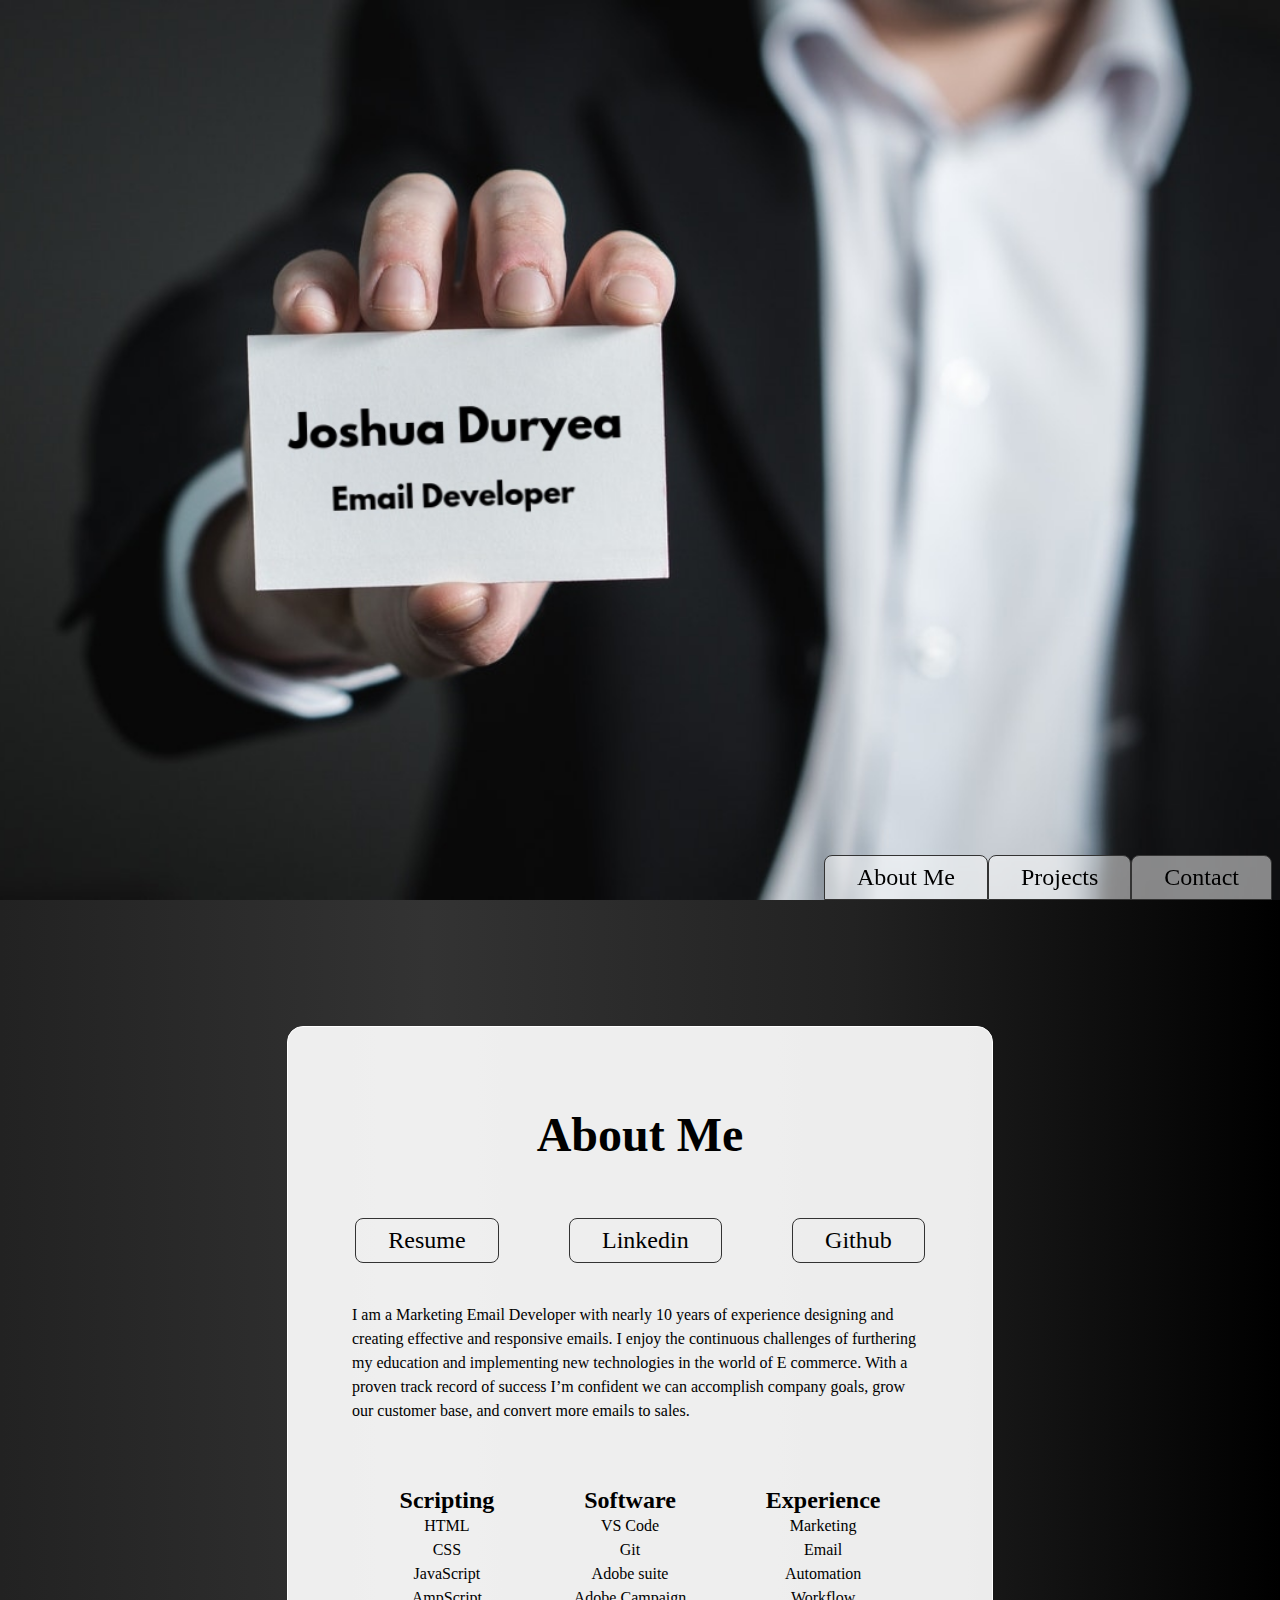
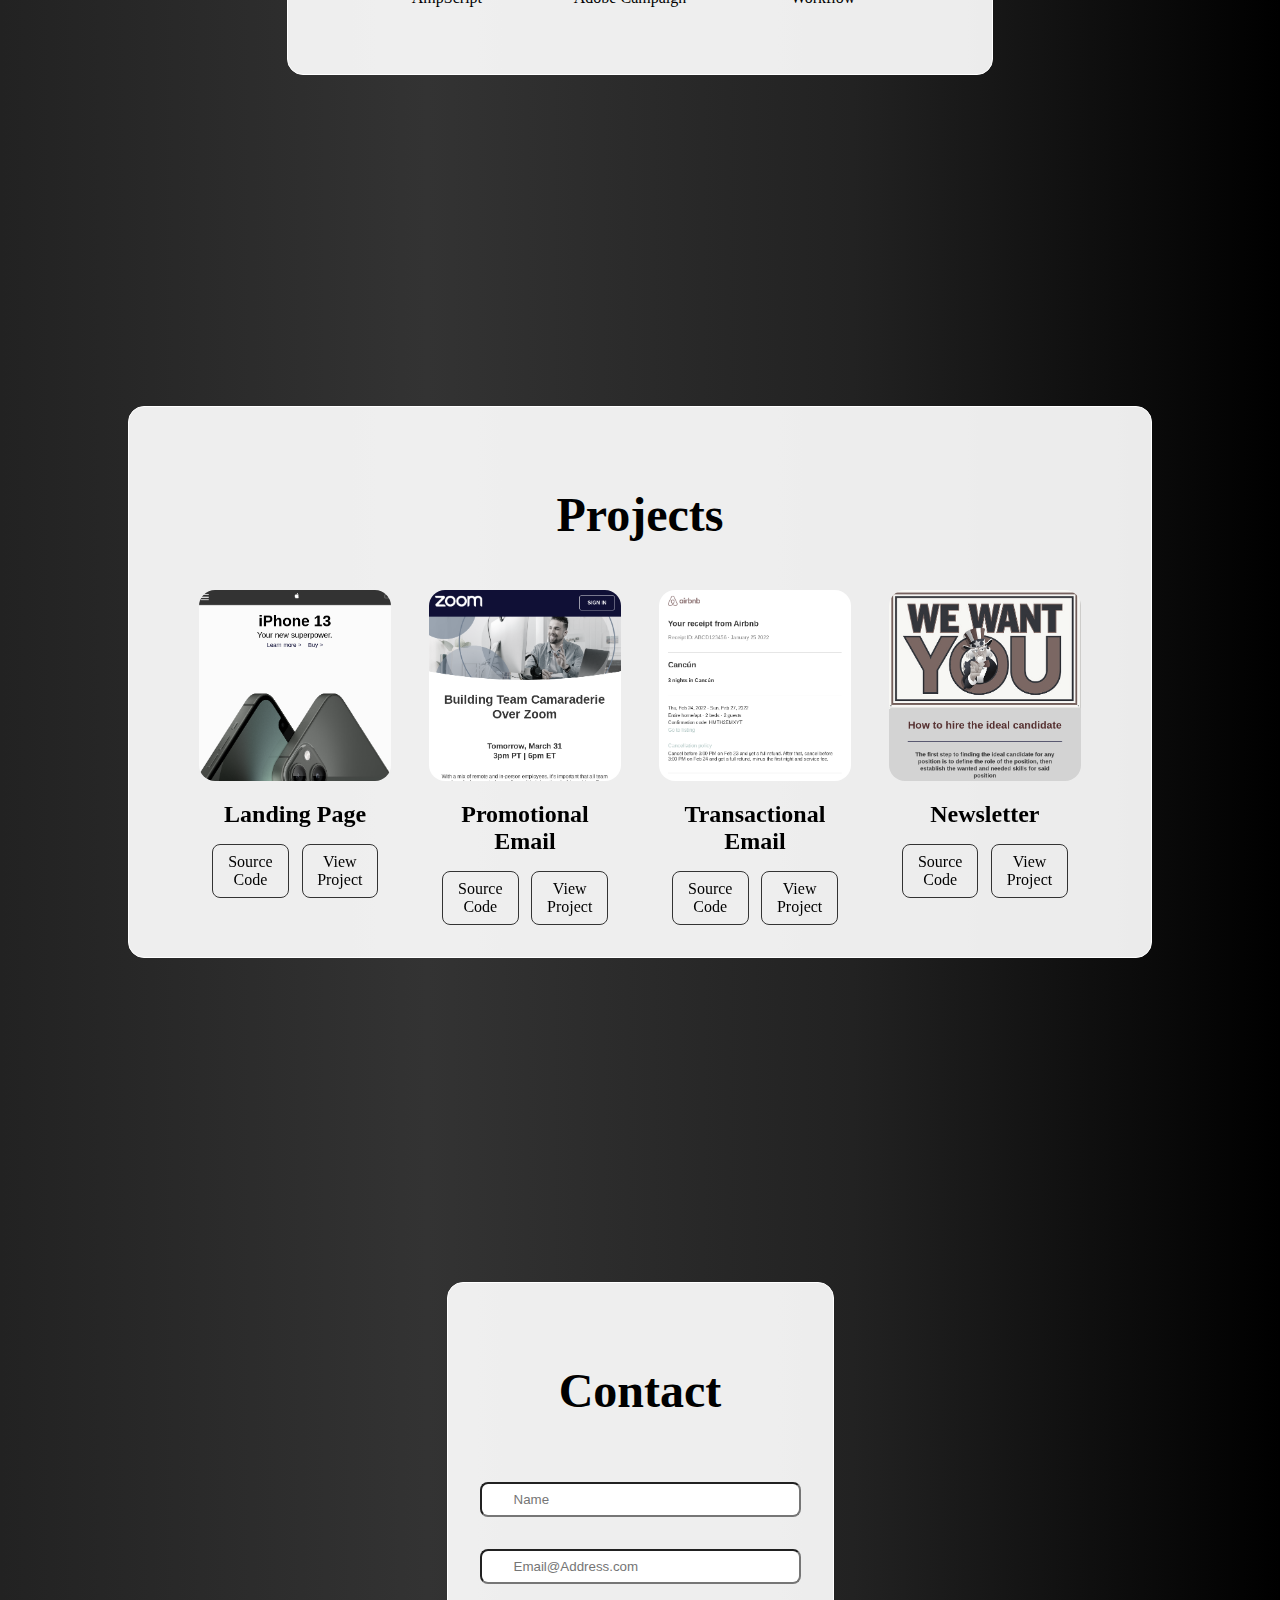
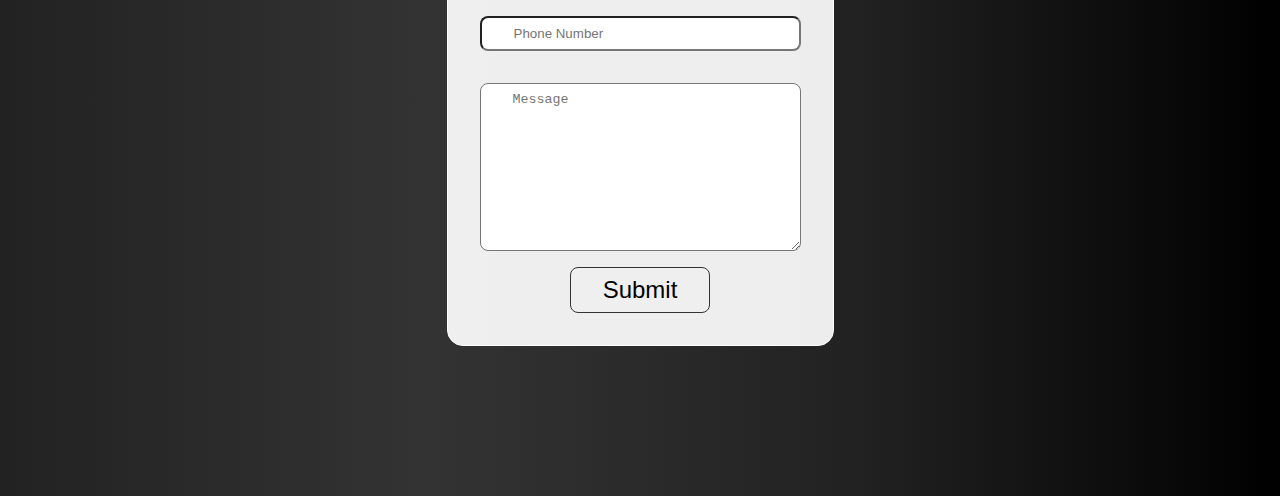
==== commit ed4c6b6f: "Add files via upload" ====
--- a/index.html
+++ b/index.html
@@ -44,16 +44,16 @@
                         <li>VS Code</li>
                         <li>Git</li>
                         <li>Adobe suite</li>
-                        <li>SalesForce</li>
+                        <li>Adobe Campaign</li>
                     </ul>
                 </div>
                 <div class="col">
                     <h2>Experience</h2>
                     <ul>
                         <li>Marketing</li>
-                        <li>Sales</li>
-                        <li>Service</li>
-                        <li>CRM</li>
+                        <li>Email</li>
+                        <li>Automation</li>
+                        <li>Workflow</li>
                     </ul>
                 </div>
             </div>
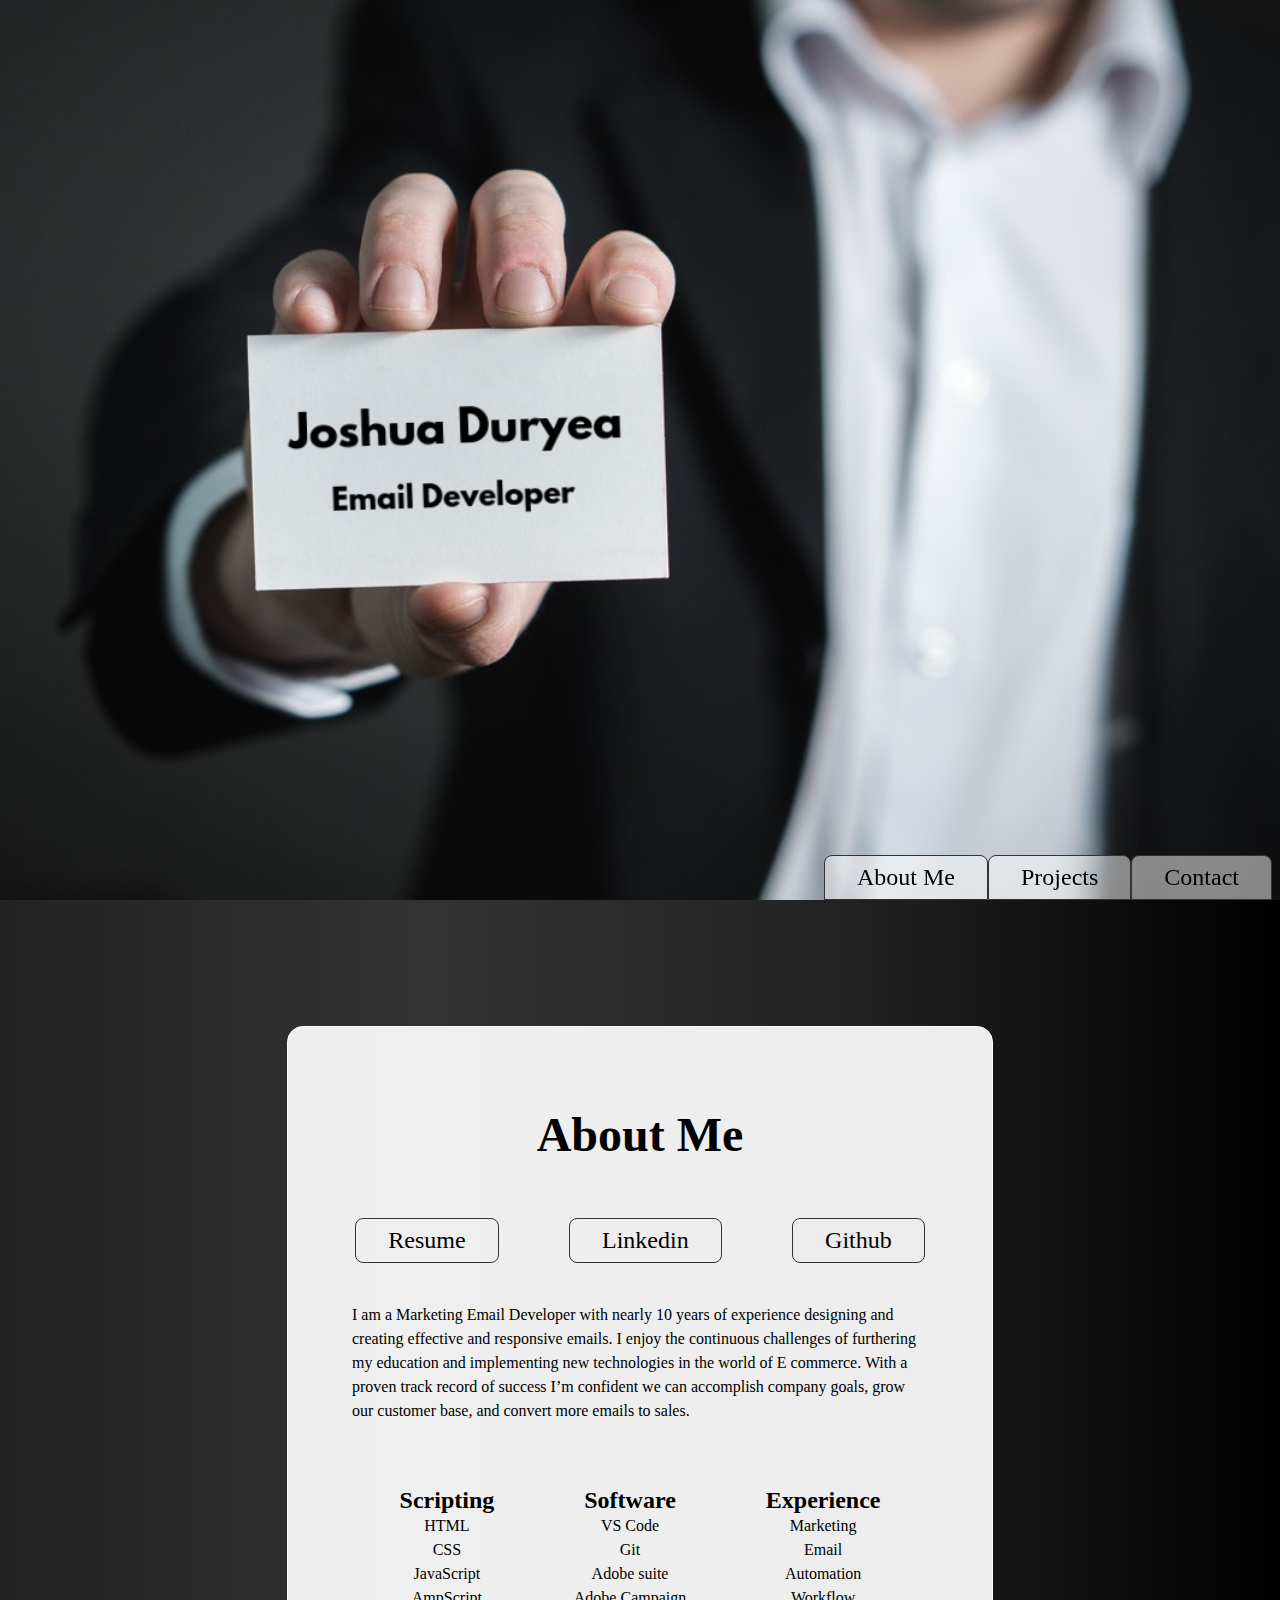
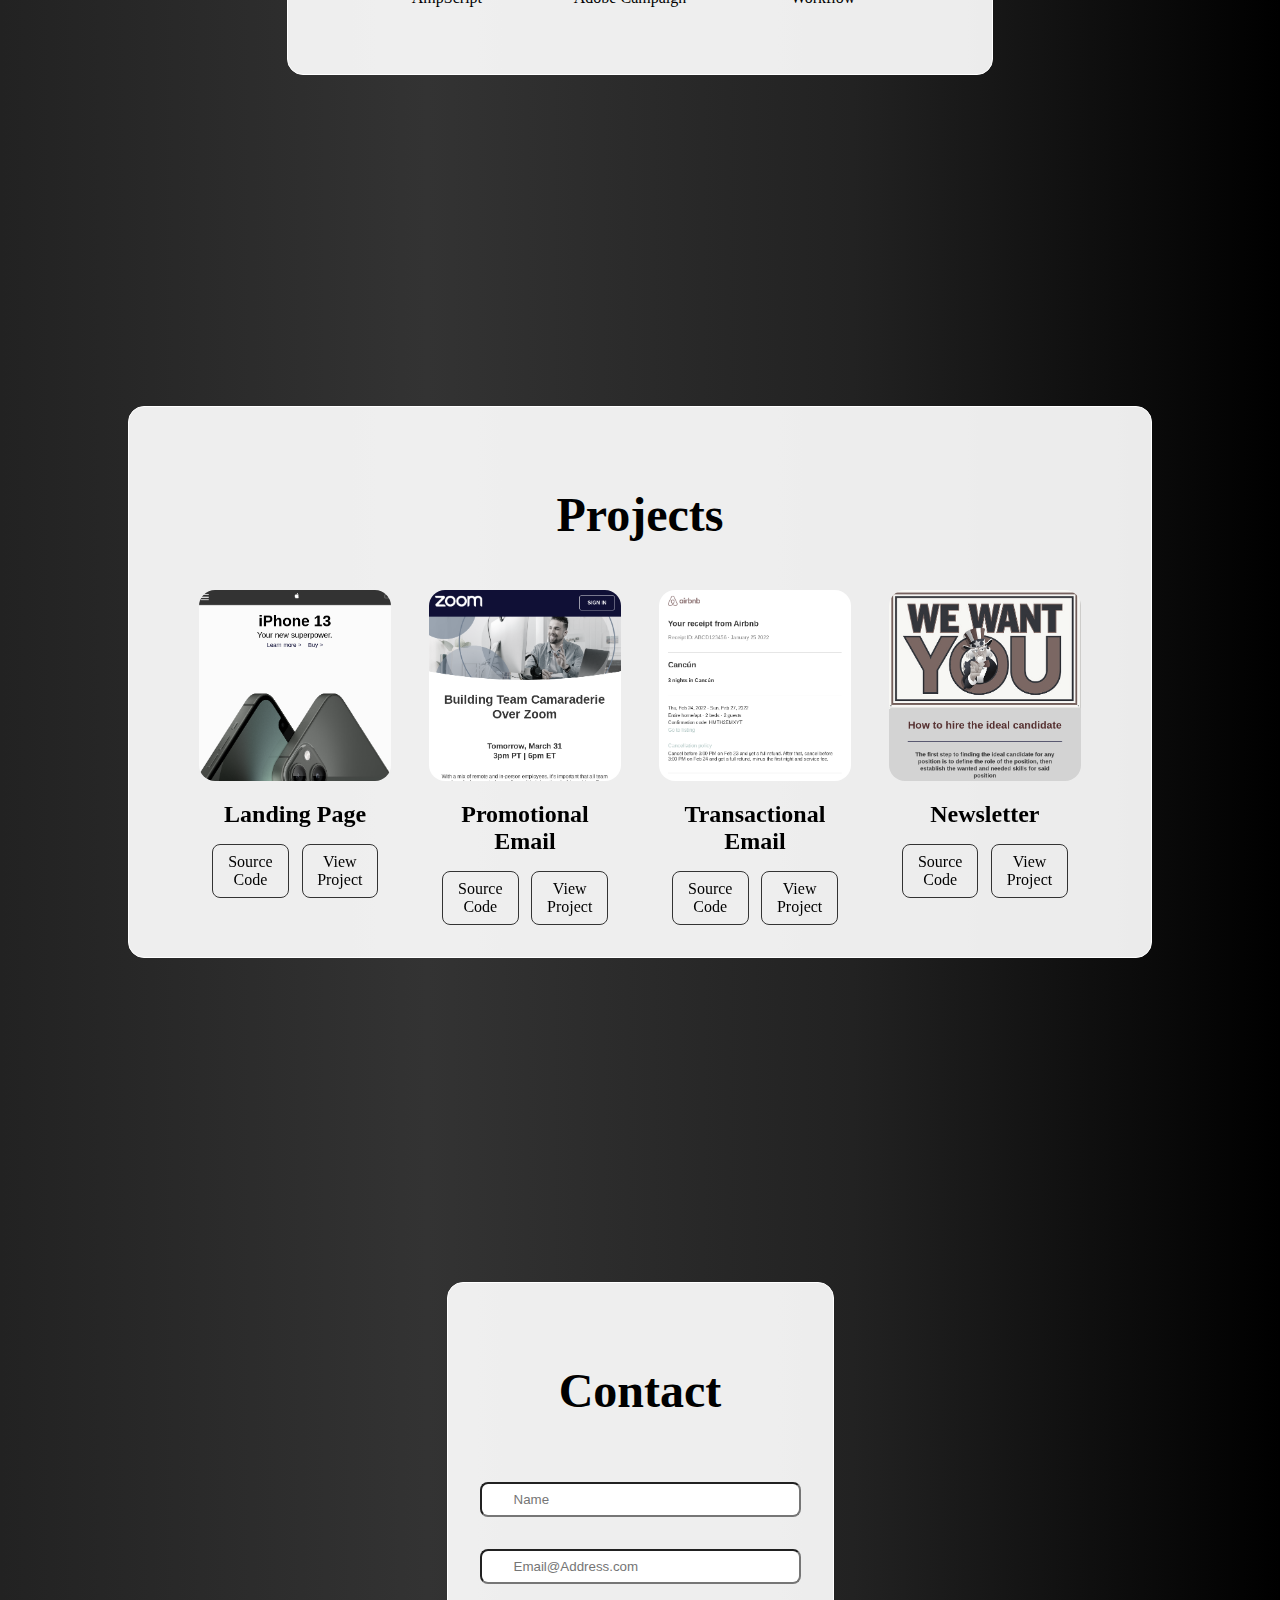
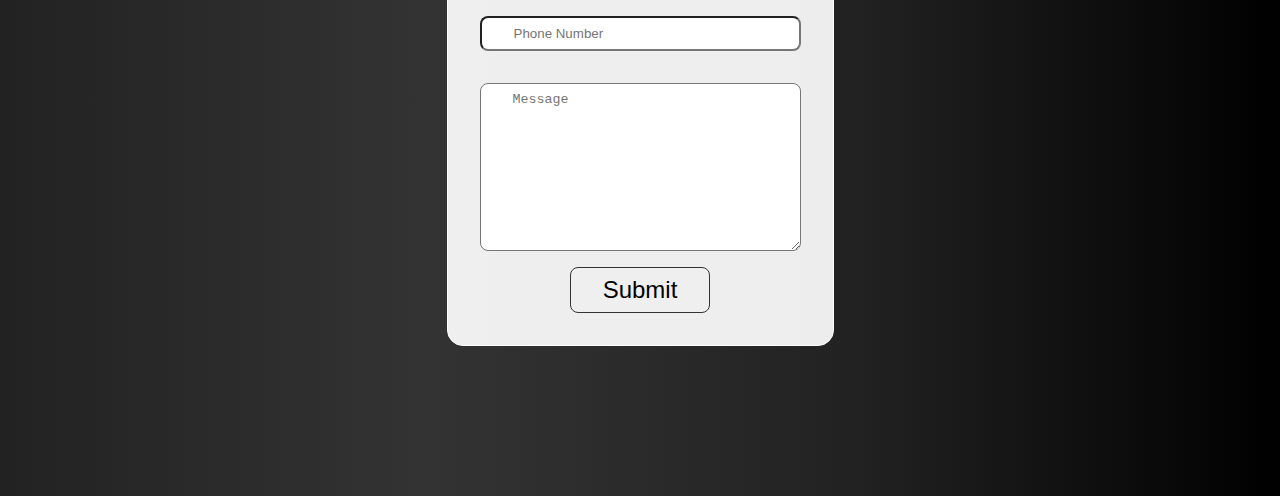
==== commit 1118045e: "index.html" ====
--- a/index.html
+++ b/index.html
@@ -5,6 +5,12 @@
     <meta http-equiv="X-UA-Compatible" content="IE=edge">
     <meta name="viewport" content="width=device-width, initial-scale=1.0">
     <link rel="stylesheet" href="./style.css">
+    <script>
+        !function(){var analytics=window.analytics=window.analytics||[];if(!analytics.initialize)if(analytics.invoked)window.console&&console.error&&console.error("Segment snippet included twice.");else{analytics.invoked=!0;analytics.methods=["trackSubmit","trackClick","trackLink","trackForm","pageview","identify","reset","group","track","ready","alias","debug","page","once","off","on","addSourceMiddleware","addIntegrationMiddleware","setAnonymousId","addDestinationMiddleware"];analytics.factory=function(e){return function(){var t=Array.prototype.slice.call(arguments);t.unshift(e);analytics.push(t);return analytics}};for(var e=0;e<analytics.methods.length;e++){var key=analytics.methods[e];analytics[key]=analytics.factory(key)}analytics.load=function(key,e){var t=document.createElement("script");t.type="text/javascript";t.async=!0;t.src="https://cdn.segment.com/analytics.js/v1/" + key + "/analytics.min.js";var n=document.getElementsByTagName("script")[0];n.parentNode.insertBefore(t,n);analytics._loadOptions=e};analytics._writeKey="2bm2AYqFKhpVZ3F3j6aw5BEWey1WLFjA";;analytics.SNIPPET_VERSION="4.15.3";
+        analytics.load("2bm2AYqFKhpVZ3F3j6aw5BEWey1WLFjA");
+        analytics.page();
+        }}();
+      </script>
     <title>Joshua Duryea</title>
 </head>
 <body>
